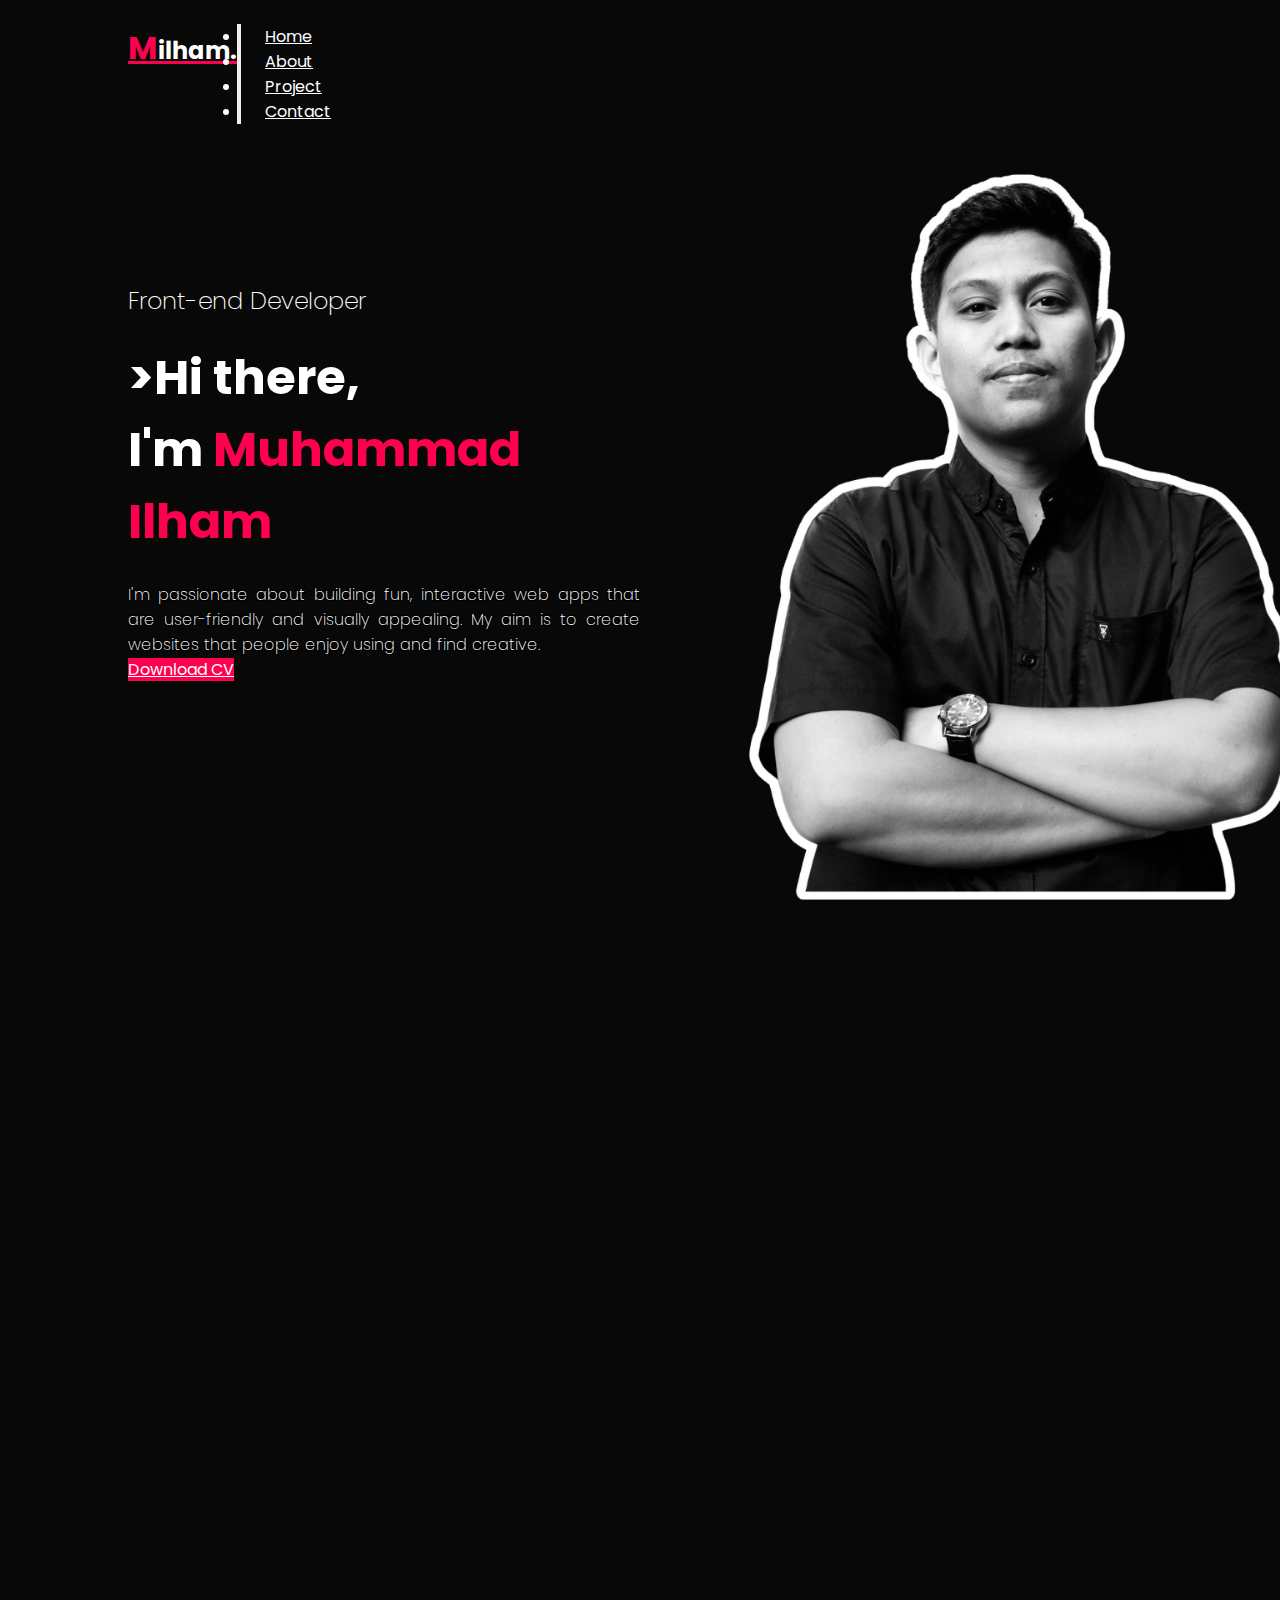
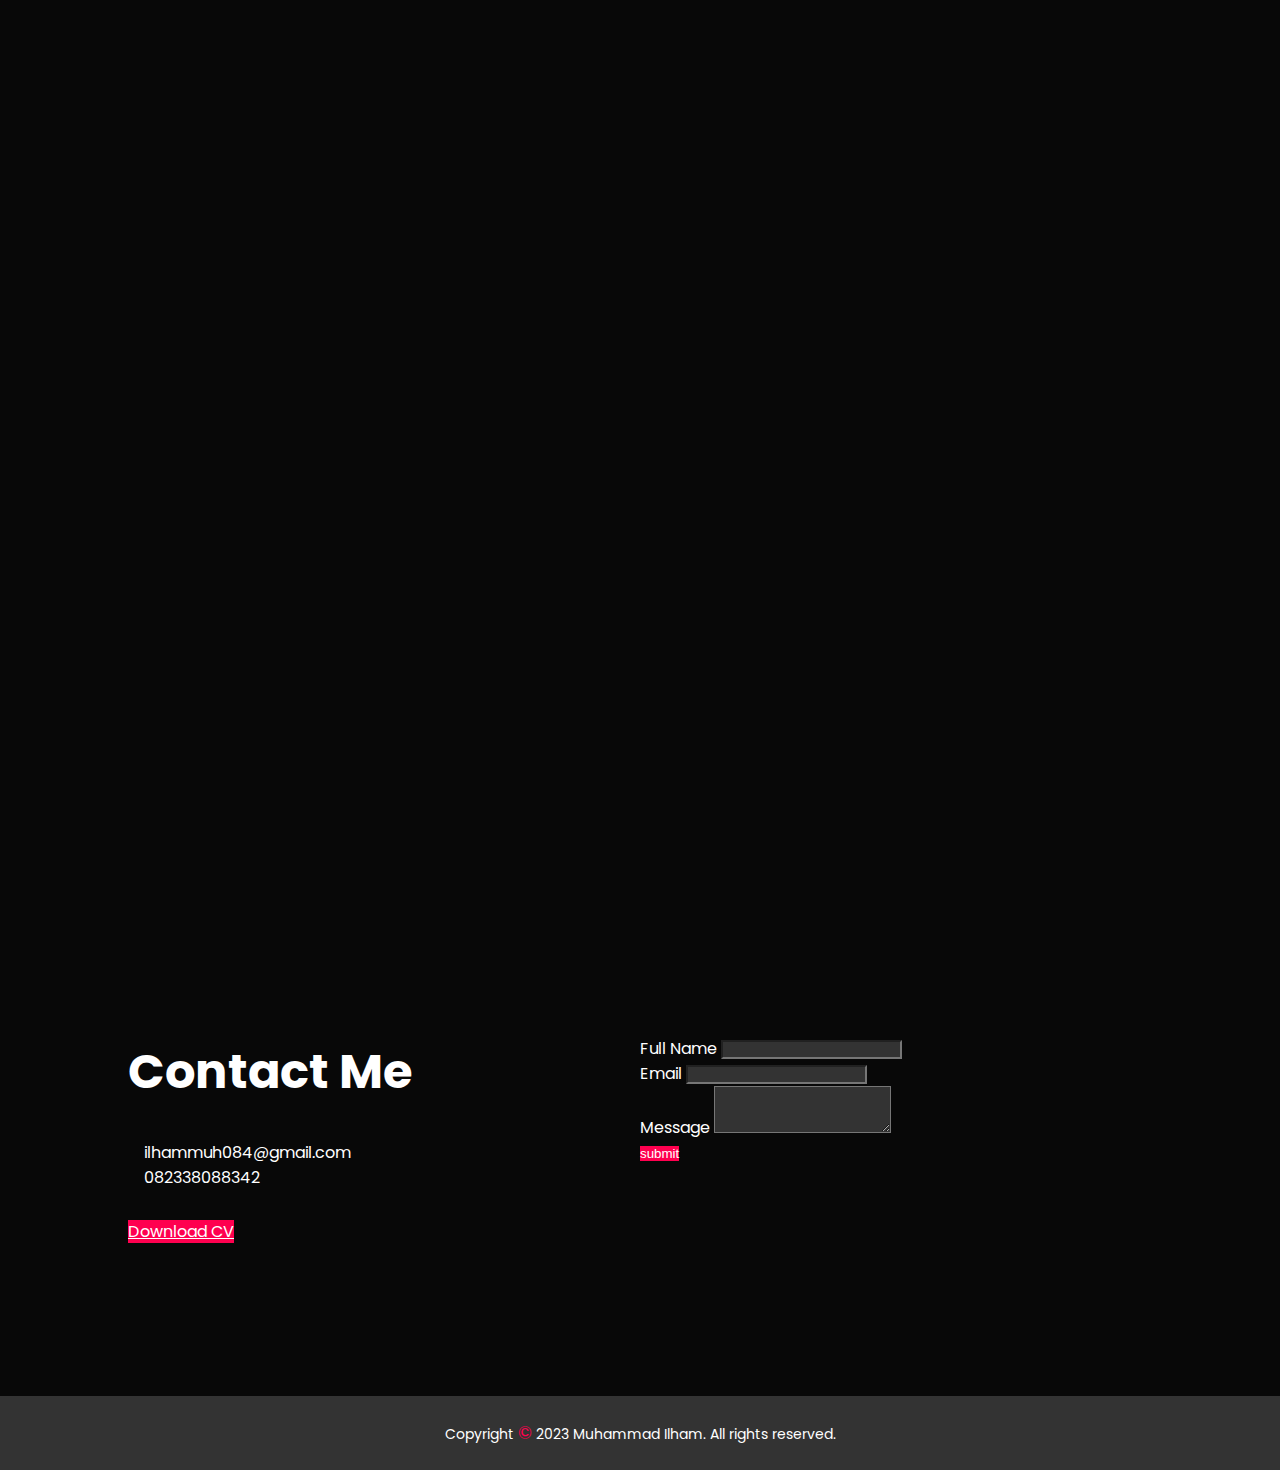
==== index.html @ 21f04637 "first commit" ====
<!DOCTYPE html>
<html lang="en">
  <head>
    <meta charset="utf-8" />
    <meta name="viewport" content="width=device-width, initial-scale=1" />
    <title>Muhammad Ilham</title>

    <!-- Bootsrap start -->
    <link
      href="https://cdn.jsdelivr.net/npm/bootstrap@5.3.2/dist/css/bootstrap.min.css"
      rel="stylesheet"
      integrity="sha384-T3c6CoIi6uLrA9TneNEoa7RxnatzjcDSCmG1MXxSR1GAsXEV/Dwwykc2MPK8M2HN"
      crossorigin="anonymous"
    />
    <!-- Bootsrap end -->

    <!-- css start -->
    <link rel="stylesheet" type="text/css" href="/css/style.css" />
    <link rel="stylesheet" type="text/css" href="/css/responsive.css" />
    <!-- css end -->

    <!-- google fonts start -->
    <link rel="preconnect" href="https://fonts.googleapis.com" />
    <link rel="preconnect" href="https://fonts.gstatic.com" crossorigin />
    <link
      href="https://fonts.googleapis.com/css2?family=Poppins:ital,wght@0,100;0,200;0,300;0,400;0,500;0,600;0,700;0,800;0,900;1,100;1,200;1,300;1,400;1,500;1,600;1,700;1,800;1,900&display=swap"
      rel="stylesheet"
    />
    <link
      rel="stylesheet"
      href="https://cdnjs.cloudflare.com/ajax/libs/font-awesome/6.4.2/css/all.min.css"
      integrity="sha512-z3gLpd7yknf1YoNbCzqRKc4qyor8gaKU1qmn+CShxbuBusANI9QpRohGBreCFkKxLhei6S9CQXFEbbKuqLg0DA=="
      crossorigin="anonymous"
      referrerpolicy="no-referrer"
    />
    <!-- google fonts end -->

    <!-- AOS start -->
    <link rel="stylesheet" href="https://unpkg.com/aos@next/dist/aos.css" />
    <!-- AOS end -->
  </head>
  <body>
    <!-- navbar start -->
    <nav class="navbar navbar-expand-lg">
      <div class="container-fluid">
        <a class="navbar-brand" href="#">M<span>ilham.</span></a>
        <button
          class="navbar-toggler"
          type="button"
          data-bs-toggle="collapse"
          data-bs-target="#navbarSupportedContent"
          aria-controls="navbarSupportedContent"
          aria-expanded="false"
          aria-label="Toggle navigation"
        >
          <span class="navbar-toggler-icon"></span>
        </button>
        <div class="collapse navbar-collapse" id="navbarSupportedContent">
          <ul class="navbar-nav ms-auto mb-2 mb-lg-0">
            <li class="nav-item">
              <a class="nav-link" aria-current="page" href="#hero">Home</a>
            </li>
            <li class="nav-item">
              <a class="nav-link" href="#about">About</a>
            </li>
            <li class="nav-item">
              <a class="nav-link" href="#project">Project</a>
            </li>
            <li class="nav-item">
              <a class="nav-link" href="#contact">Contact</a>
            </li>
          </ul>
        </div>
      </div>
    </nav>
    <!-- navbar end-->

    <!-- hero start -->
    <section class="hero" id="hero">
      <div class="left-column">
        <h1>Front-end Developer</h1>
        <h2 data-aos="fade-right" data-aos-duration="2000">
          >Hi there, <br />I'm <span>Muhammad Ilham</span>
        </h2>
        <p>
          I'm passionate about building fun, interactive web apps that are
          user-friendly and visually appealing. My aim is to create websites
          that people enjoy using and find creative.
        </p>
        <a
          href="/assets/file/CV Muhammad Ilham,S.T.pdf"
          class="btn"
          download="CV_Muhammad_Ilham,S.T.pdf"
          >Download CV</a
        >
      </div>
      <div class="right-column"></div>
    </section>
    <!-- hero end -->

    <!-- about start -->
    <section
      class="about"
      id="about"
      data-aos="fade-up"
      data-aos-duration="3000"
    >
      <div class="left-column">
        <img src="/assets/images/about.jpg" alt="about ilham" />
      </div>
      <div class="right-column">
        <h2>About Me</h2>
        <p>
          Hey there! I'm Muhammad Ilham, and I've got a bachelor's degree in
          Electrical Engineering and Informatics. I'm passionate about coding,
          especially when it comes to web programming and crafting cool
          websites. I'm driven by creating innovative web solutions and staying
          updated with the hippest tech trends out there.
        </p>
        <ul class="nav nav-tabs" id="myTabs">
          <li class="nav-item">
            <a class="nav-link active" data-bs-toggle="tab" href="#tab1"
              >Skills</a
            >
          </li>
          <li class="nav-item">
            <a class="nav-link" data-bs-toggle="tab" href="#tab2">Education</a>
          </li>
        </ul>
        <div class="tab-content">
          <div id="tab1" class="tab-pane skills active">
            <i class="fa-brands fa-html5" style="color: rgb(233, 104, 34)"></i>
            <i
              class="fa-brands fa-css3-alt"
              style="color: rgb(80, 80, 255)"
            ></i>
            <i class="fa-brands fa-js" style="color: rgb(255, 255, 21)"></i>
            <i class="fa-brands fa-wordpress" style="color: rgb(0, 0, 121)"></i>
          </div>
          <div id="tab2" class="tab-pane educations">
            <div class="card mb-3" style="max-width: 540px">
              <div class="row g-0">
                <div class="col-md-4 image">
                  <a href="https://www.umm.ac.id/" target="_blank">
                    <img
                      src="/assets/images/logo-umm.png"
                      class="img-fluid rounded-start"
                      alt="logo-umm"
                    />
                  </a>
                </div>
                <div class="col-md-8">
                  <div class="card-body">
                    <h3 class="card-title">
                      University of Muhammadiyah Malang | 2017-2021
                    </h3>
                    <p>Bachelor of Electrical engineering and Informatics</p>
                    <p>
                      Related courses: Web Programming, Object Oriented
                      Programming, Algorithms, etc.
                    </p>
                    <h3>International Project:</h3>
                    <p>
                      International student exchange University of Minho
                      Portugal, 2021
                    </p>
                    <p>
                      International leadership program Polytechnic of Singapore,
                      2019
                    </p>
                  </div>
                </div>
              </div>
            </div>
          </div>
        </div>
      </div>
    </section>
    <!-- about end -->

    <!-- project start -->
    <section
      class="project"
      id="project"
      data-aos="fade-up"
      data-aos-duration="3000"
    >
      <h2>Projects</h2>
      <div class="container">
        <div class="col">
          <div class="card">
            <img
              src="/assets/images/project/project1.png"
              class="card-img-top"
              alt="..."
            />
            <div class="teks">
              <p>Personal Portfolio</p>
              <ul>
                <li>
                  <i
                    class="fa-brands fa-html5"
                    style="color: rgb(233, 104, 34)"
                  ></i>
                </li>
                <li>
                  <i
                    class="fa-brands fa-css3-alt"
                    style="color: rgb(80, 80, 255)"
                  ></i>
                </li>
                <li>
                  <i
                    class="fa-brands fa-js"
                    style="color: rgb(255, 255, 21)"
                  ></i>
                </li>
                <li>
                  <i
                    class="fa-brands fa-bootstrap"
                    style="color: rgb(16, 16, 132)"
                  ></i>
                </li>
              </ul>
              <a href="#"
                ><i class="fa-solid fa-arrow-up-right-from-square"></i
              ></a>
            </div>
          </div>
        </div>
        <div class="col">
          <div class="card">
            <img
              src="/assets/images/project/project2.png"
              class="card-img-top"
              alt="..."
            />
            <div class="teks">
              <p>American & British Vocabulary</p>
              <ul>
                <li>
                  <i
                    class="fa-brands fa-html5"
                    style="color: rgb(233, 104, 34)"
                  ></i>
                </li>
                <li>
                  <i
                    class="fa-brands fa-css3-alt"
                    style="color: rgb(80, 80, 255)"
                  ></i>
                </li>
                <li>
                  <i
                    class="fa-brands fa-js"
                    style="color: rgb(255, 255, 21)"
                  ></i>
                </li>
                <li>
                  <i
                    class="fa-brands fa-bootstrap"
                    style="color: rgb(16, 16, 132)"
                  ></i>
                </li>
              </ul>
              <a
                href="https://ilhamtaope.github.io/usukdictionary/ "
                target="_blank"
                ><i class="fa-solid fa-arrow-up-right-from-square"></i
              ></a>
            </div>
          </div>
        </div>
        <div class="col">
          <div class="card">
            <img
              src="/assets/images/project/project3.png"
              class="card-img-top"
              alt="..."
            />
            <div class="teks">
              <p>School Website</p>
              <ul>
                <li>
                  <i
                    class="fa-brands fa-html5"
                    style="color: rgb(233, 104, 34)"
                  ></i>
                </li>
                <li>
                  <i
                    class="fa-brands fa-css3-alt"
                    style="color: rgb(80, 80, 255)"
                  ></i>
                </li>
                <li>
                  <i
                    class="fa-brands fa-js"
                    style="color: rgb(255, 255, 21)"
                  ></i>
                </li>
                <li>
                  <i class="fa-brands fa-wordpress" style="color: blue"></i>
                </li>
              </ul>
              <a href="https://sdn1wonuambuteo.sch.id/" target="_blank"
                ><i class="fa-solid fa-arrow-up-right-from-square"></i
              ></a>
            </div>
          </div>
        </div>
        <div class="col">
          <div class="card">
            <img
              src="/assets/images/project/project4.png"
              class="card-img-top"
              alt="..."
            />
            <div class="teks">
              <p>Hello world</p>
              <i class="fa-solid fa-arrow-up-right-from-square"></i>
            </div>
          </div>
        </div>
      </div>
      <a href="#" class="btn">See More</a>
    </section>
    <!-- project end -->

    <!-- contact start -->
    <section class="contact" id="contact">
      <div class="left-column">
        <h3>Contact Me</h3>
        <p><i class="fa-regular fa-envelope"></i>ilhammuh084@gmail.com</p>
        <p><i class="fa-brands fa-whatsapp"></i>082338088342</p>
        <ul>
          <li><i class="fa-brands fa-linkedin"></i></li>
          <li><i class="fa-brands fa-instagram"></i></li>
          <li><i class="fa-brands fa-facebook"></i></li>
        </ul>
        <p>
          <a
            href="/assets/file/CV Muhammad Ilham,S.T.pdf"
            class="btn"
            download="CV_Muhammad_Ilham,S.T.pdf"
            >Download CV</a
          >
        </p>
      </div>
      <div class="right-column">
        <form
          action="https://script.google.com/macros/s/AKfycbzvX7bbO1wcCXlnleEKjECa5WimvwqIFwIsro28AOQ1XNKCishx0CIikyDwskllknwp3w/exec"
          method="post"
          autocomplete="off"
        >
          <div class="mb-3">
            <label for="exampleInputName" class="form-label">Full Name</label>
            <input
              type="text"
              name="name"
              id="name"
              class="form-control"
              id="exampleInputName"
              required
            />
          </div>
          <div class="mb-3">
            <label for="exampleInputEmail1" class="form-label">Email</label>
            <input
              type="email"
              id="email"
              name="email"
              class="form-control"
              id="exampleInputEmail1"
              aria-describedby="emailHelp"
              required
            />
          </div>
          <div class="mb-3">
            <label for="exampleFormControlTextarea1" class="form-label"
              >Message</label
            >
            <textarea
              name="message"
              id="message"
              class="form-control"
              id="exampleFormControlTextarea1"
              rows="3"
              required
            ></textarea>
          </div>
          <button id="submit" class="btn">submit</button>
        </form>
      </div>
    </section>
    <!-- contact end -->

    <!-- footer start -->
    <section class="footer">
      <footer>
        Copyright <span>©</span> 2023 Muhammad Ilham. All rights reserved.
      </footer>
    </section>
    <!-- footer end-->

    <!-- script start -->
    <script
      src="https://cdn.jsdelivr.net/npm/bootstrap@5.3.2/dist/js/bootstrap.bundle.min.js"
      integrity="sha384-C6RzsynM9kWDrMNeT87bh95OGNyZPhcTNXj1NW7RuBCsyN/o0jlpcV8Qyq46cDfL"
      crossorigin="anonymous"
    ></script>
    <script src="/js/main.js"></script>
    <!-- script end -->

    <!-- Aos start -->
    <script src="https://unpkg.com/aos@next/dist/aos.js"></script>
    <script>
      AOS.init();
    </script>
    <!-- Aos end -->
  </body>
</html>
---- css/style.css ----
* {
  margin: 0;
  padding: 0;
  box-sizing: border-box;
  outline: none;
}
body {
  font-family: "Poppins", sans-serif;
  background-color: #080808;
  color: #ffffff;
}
/* navbar start */
.container-fluid {
  display: flex;
  padding: 1.5rem 10%;
  position: fixed;
  top: 0;
  left: 0;
  right: 0;
  z-index: 9999;
  background-color: #080808;
}
.container-fluid .navbar-brand {
  font-size: 2rem;
  font-weight: 700;
  color: #ff004f;
}
.container-fluid .navbar-brand span {
  color: #ffffff;
  font-size: 1.5rem;
}
.container-fluid .nav-item {
  padding-left: 1.5rem;
}
.container-fluid .nav-item a {
  color: #ffffff;
  transition: 0.5s;
}
.container-fluid .nav-item a:hover {
  color: #ff004f;
  transform: scale(1.1);
  font-weight: 600;
}
.container-fluid .navbar-toggler-icon {
  background-image: url(/assets/icon/bar.png);
  background-size: 5rem;
  text-decoration: none;
}
/* navbar end */
/* hero start*/

/* hero end */
.hero {
  background-image: url(/assets/images/hero.png);
  background-repeat: no-repeat;
  background-size: cover;
  background-position: center;
  display: flex;
  padding: 1.5rem 10%;
  align-items: center;
  justify-content: center;
  height: 100vh;
}

/* hero end */
.hero .left-column {
  margin-top: 4rem;
  flex: 1;
}
.hero .left-column h1 {
  font-size: 1.5rem;
  font-weight: 200;
  margin-bottom: 1.5rem;
}
.hero .left-column h2 {
  font-size: 3rem;
  margin-bottom: 1.5rem;
  font-weight: 700;
}
.hero .left-column span {
  color: #ff004f;
}
.hero .left-column p {
  font-weight: 200;
  text-align: justify;
  text-shadow: -1px -1px 0 #000, 1px -1px 0 #000, -1px 1px 0 #000,
    1px 1px 0 #000;
}
.hero .left-column a {
  background-color: #ff004f;
  color: #ffffff;
  font-size: 1rem;
}
.hero .left-column a:hover {
  background-color: transparent;
  border-color: #ffffff;
}
.hero .right-column {
  flex: 1;
}

/* about start */
.about {
  display: flex;
  padding: 1.5rem 10%;
  margin-top: 8rem;
}
.about .left-column {
  flex: 1 40%;
  flex-wrap: wrap;
  margin-right: 4rem;
}
.about .left-column img {
  width: 100%;
  border-radius: 1rem;
  transition: transform 0.7s ease-out;
  box-shadow: 0 0 1rem rgb(255, 255, 255);
}
.about .left-column img:hover {
  transform: scale(1.2);
}
.about .right-column {
  flex: 1 60%;
  flex-wrap: wrap;
}

.about .right-column h2 {
  font-size: 2rem;
  font-weight: 700;
}
.about .right-column p {
  font-size: 1rem;
  font-weight: 200;
  text-align: justify;
}

.about .right-column ul li a {
  color: #ff004f;
}
.about .right-column .tab-content {
  display: flex;
  background-color: #ffffff;
  border-radius: 0 0 1rem 1rem;
  justify-content: center;
  align-items: center;
}
.about .right-column .tab-content .skills {
  padding: 2rem;
}
.about .right-column .tab-content .skills i {
  margin-left: -1rem;
  font-size: 4rem;
  box-shadow: 0 0 1rem rgb(158, 132, 132);
  background-color: #ffffff;
  border-radius: 1rem;
  padding: 1rem;
  transition: ease-in-out 0.7s;
}
.about .right-column .tab-content .skills i:hover {
  transform: scale(1.5);
}

.about .right-column .tab-content .educations {
  padding: 1rem;
  color: #080808;
}
.about .right-column .tab-content .educations img {
  display: flex;
  justify-content: center;
  align-items: center;
  text-align: center;
  margin-top: 10rem;
}
.about .right-column .tab-content .educations h3 {
  font-size: 1.2rem;
  font-weight: 600;
  color: #ff004f;
}
.about .right-column .tab-content .educations p {
  font-weight: 300;
}
/* about end */

/* project start */
.project {
  padding: 1.5rem 10%;
  margin-top: 8rem;
  text-align: center;
  display: flex;
  flex-direction: column;
  align-items: center;
}
.project .container {
  display: flex;
  flex-wrap: wrap;
  justify-content: space-between;
  padding: 4rem;
}
.project .col {
  position: relative;
  overflow: hidden;
  border-radius: 10px;
  display: flex;
  flex-wrap: wrap;
  flex-basis: calc(50% - 1rem);
  margin: 1rem 1rem 1rem 0;
}

.project .col img {
  border-radius: 10px;
  transition: transform 0.5s;
}
.project .col .teks {
  width: 100%;
  height: 0;
  background: linear-gradient(rgba(0, 0, 0, 0.2), #ff004f);
  border-radius: 10px;
  position: absolute;
  overflow: hidden;
  display: flex;
  flex-direction: column;
  align-items: center;
  justify-content: center;
  text-align: center;
  left: 0;
  bottom: 0;
  transition: height 0.5s;
}
.project .col:hover img {
  transform: scale(1.1);
}
.project .col:hover .teks {
  height: 100%;
}
.project .col .teks p {
  font-size: 1rem;
  color: #ffffff;
}
.project .col .teks i {
  color: #ff004f;
  background-color: #ffffff;
  border-radius: 100%;
  padding: 1rem;
}
.project .col .teks ul li {
  display: inline;
}
.project .col .teks ul li i {
  border-radius: 20%;
  font-size: 2rem;
  padding: 10px;
  margin-right: 1rem;
}
.project h2 {
  text-align: start;
  font-size: 2rem;
  font-weight: 700;
  margin-right: auto;
  margin-bottom: -2.5rem;
}
.project .btn {
  background-color: transparent;
  border-color: #ff004f;
  color: #ffffff;
  margin-top: -2.5rem;
}
.project .btn:hover {
  background-color: #ff004f;
  color: #ffffff;
}

/* project end */

/* contact start */
.contact {
  display: flex;
  padding: 1.5rem 10%;
  margin: 8rem 0;
}

.contact .left-column {
  flex-wrap: wrap;
  flex: 1;
}
.contact .left-column h3 {
  font-size: 3rem;
  margin-bottom: 2rem;
  font-weight: 700;
}

.contact .left-column i {
  font-size: 1rem;
  color: #ff004f;
  padding-right: 1rem;
}
.contact .left-column ul li {
  display: inline;
  justify-content: center;
  text-align: center;
}
.contact .left-column ul li i {
  color: #7e7d7d;
  font-size: 1.2rem;
}
.contact .left-column ul li i:hover {
  color: #ff004f;
}

.contact .left-column .btn {
  margin-top: 2rem;
  background-color: #ff004f;
  color: #ffffff;
  font-size: 1rem;
}
.contact .left-column .btn:hover {
  background-color: transparent;
  border-color: #ffffff;
  color: #ffffff;
}

.contact .right-column {
  flex-wrap: wrap;
  flex: 1;
  margin: 0 5rem;
}
/* .contact .right-column form {
  margin-right: 4rem;
} */
.contact .right-column form input,
.contact .right-column form textarea {
  background-color: #333;
  color: #ffffff;
}
.contact .right-column form button {
  color: #ffffff;
  background-color: #ff004f;
  border: none;
}
.contact .right-column form button:hover {
  background-color: transparent;
  border: 1px solid #ffffff;
}
/* contact end */
/* footer start */
footer {
  background-color: #333;
  color: #fff;
  text-align: center;
  padding: 1.5rem 10%;
  font-size: 14px;
}
footer span {
  color: #ff004f;
  font-size: 1.1rem;
}

/* footer end */
---- css/responsive.css ----
/* Breakpoint untuk smartphone (lebar layar kurang dari 576px, seperti iPhone) */

@media (max-width: 575.98px) {
  /* hero start */
  .hero {
    background-position: 65%;
  }
  .hero .left-column {
    flex: 1 80%;
  }
  .hero .left-column h2 {
    font-size: 2rem;
  }
  .hero .left-column p {
    font-weight: 400;
    color: white;
    color: white;
  }
  /* hero end */

  /* about start */
  .about {
    display: flex;
    flex-direction: column;
  }
  .about .left-column {
    align-items: center;
    margin: 2rem;
  }
  .about .right-column {
    margin-top: 2rem;
  }
  .about .right-column .tab-content .skills i {
    font-size: 3rem;
    padding: 10px;
  }
  .about .right-column .tab-content .skills i:hover {
    transition: ease-in-out 0.7s;
    transform: scale(1.2);
  }
  .about .right-column .tab-content .educations img {
    margin: 0;
  }
  /* about end */
  /* project start */
  .project {
    margin: 2rem 0;
  }

  .project .container {
    margin: 1rem 0;
    padding: 2rem 0;
    display: flex;
    flex-direction: column;
  }

  .project .col .teks ul li i {
    border-radius: 20%;
    font-size: 1rem;
  }
  .project .col .teks p {
    font-size: 14px;
    color: #ffffff;
  }
  .project .col .teks i {
    padding: 14px;
  }
  /* project end */

  /* contact start */
  .contact {
    display: flex;
    flex-direction: column;
    margin: 2rem 0;
  }
  .contact .right-column {
    margin: 0 2rem;
  }
  .contact .left-column {
    margin-bottom: 2rem;
  }
  .contact .left-column h3 {
    font-size: 2rem;
  }
  /* contact end */
}

/* Breakpoint untuk iPad (lebar layar antara 577px dan 991px) */
@media (min-width: 576px) and (max-width: 991.98px) {
  /* hero start */
  .hero {
    background-position: 75%;
  }
  .hero .left-column {
    flex: 1 70%;
  }
  /* hero end */
  /* about start */
  .about .left-column {
    margin-right: 2rem;
  }
  .about .right-column .tab-content .skills i {
    padding: 10px;
  }
  /* about end */
  /* project */
  .project {
    margin: 2rem 0;
  }
  .project .container {
    margin: 3em 0;
    padding: 0;
  }
  .project .col .teks ul li i {
    border-radius: 20%;
    font-size: 1rem;
  }
  .project .col .teks p {
    font-size: 14px;
    color: #ffffff;
  }
  .project .col .teks i {
    padding: 14px;
  }
  /* project end */
  /* contact start */
  .contact {
    margin: 2rem 0;
  }
  .contact .left-column h3 {
    font-size: 2rem;
  }
  /* contact end */
}

/* Breakpoint untuk PC (lebar layar 992px atau lebih) */
@media (min-width: 992px) {
}
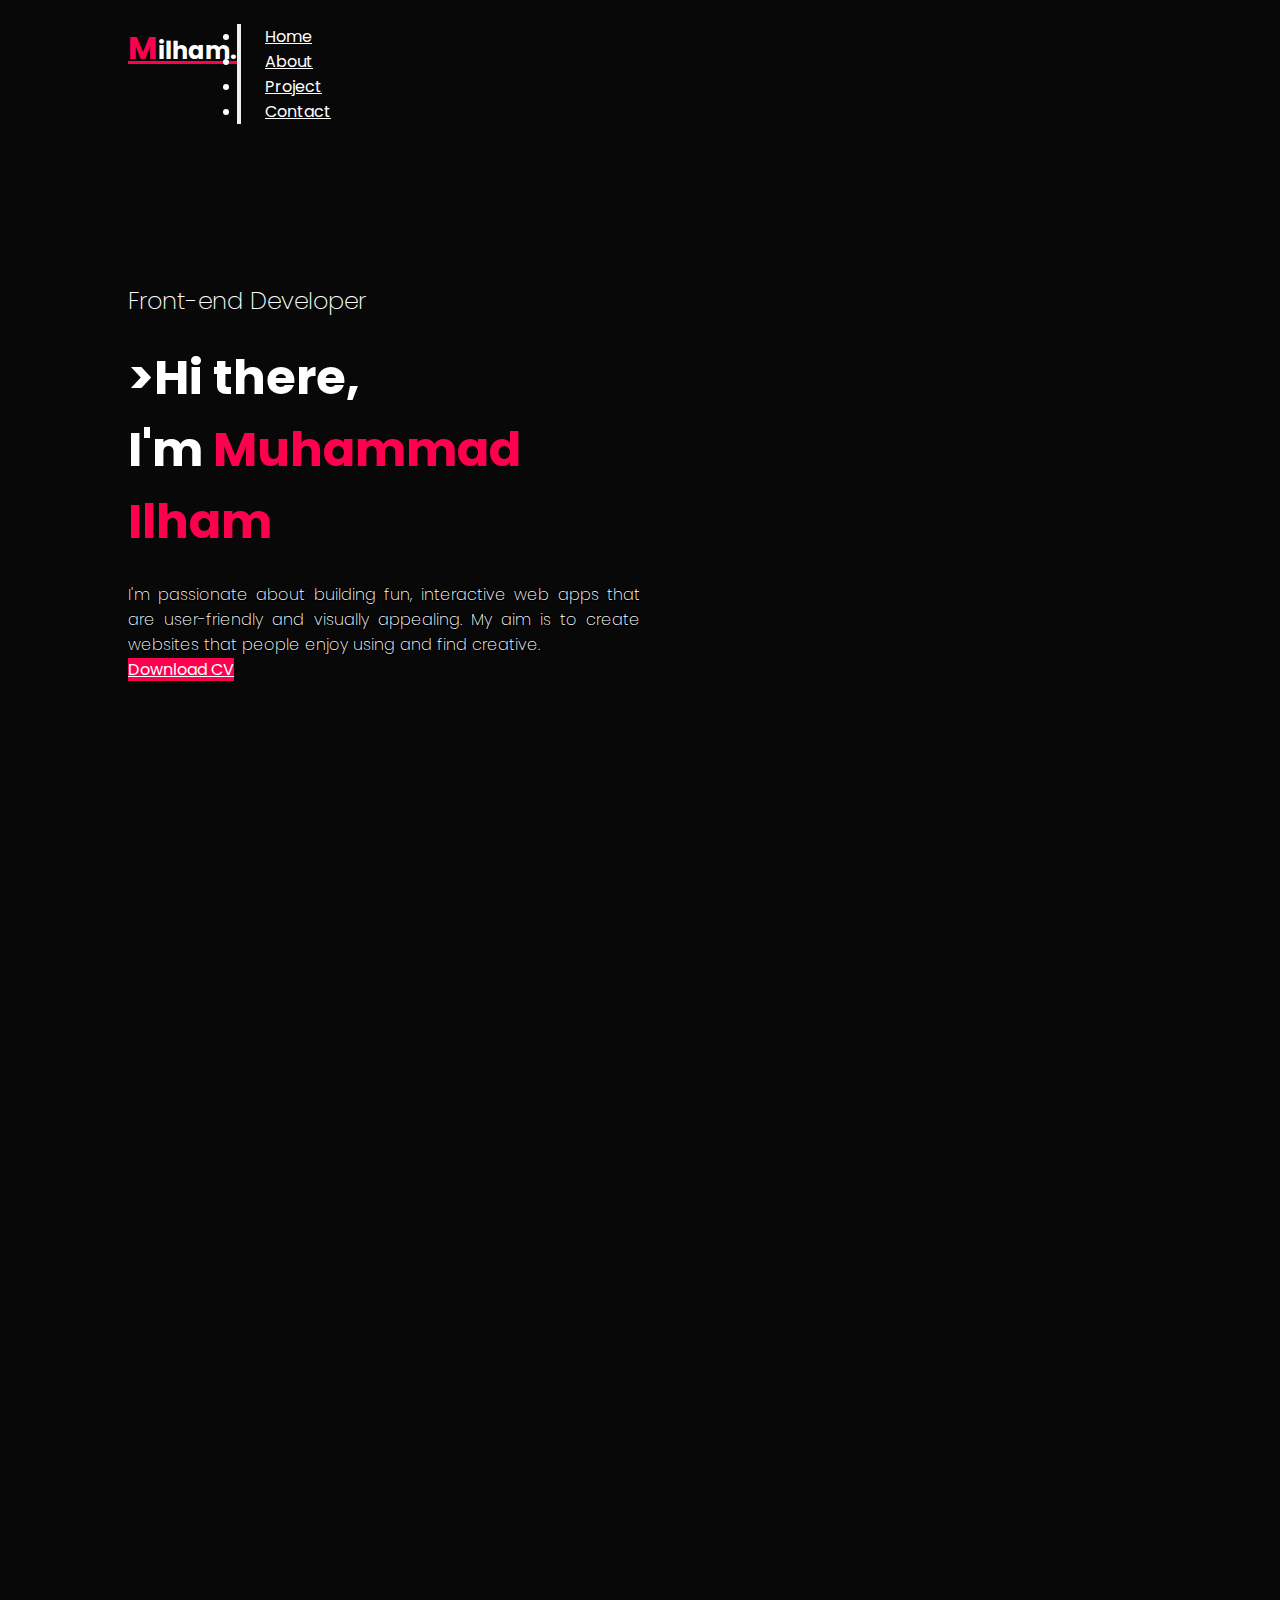
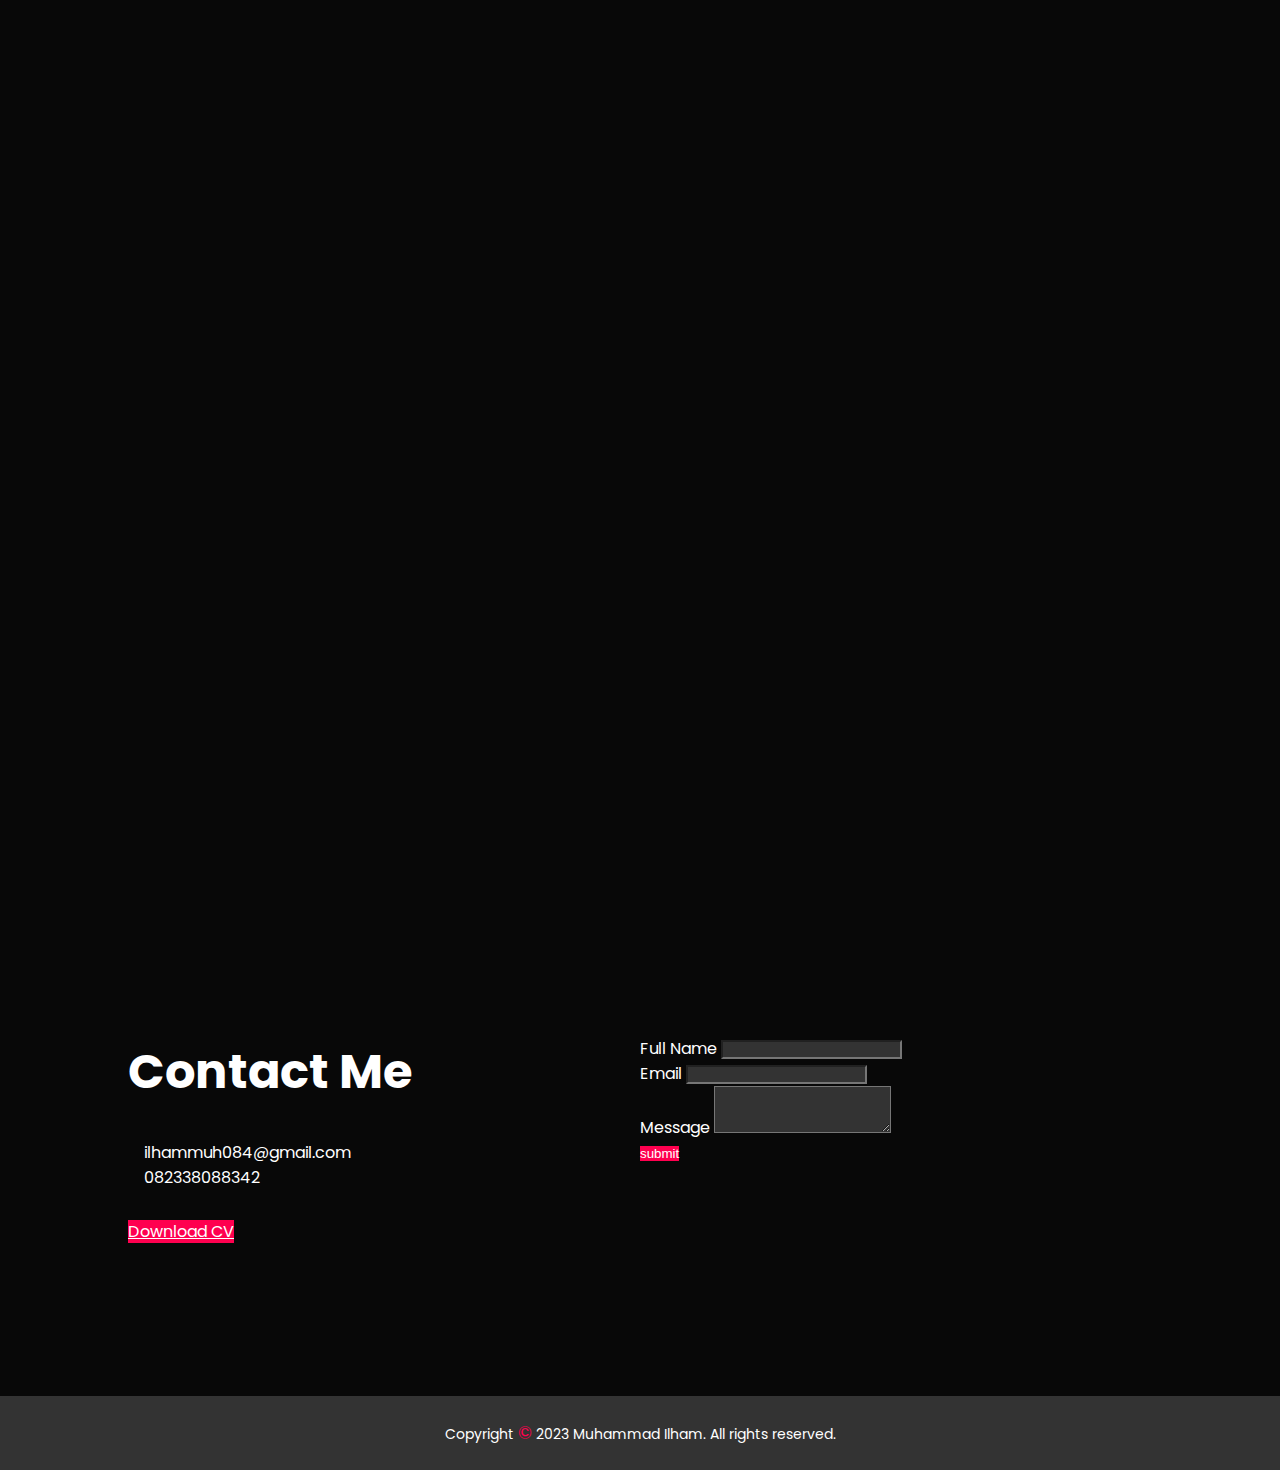
==== commit c55bf152: "edit href css" ====
--- a/index.html
+++ b/index.html
@@ -15,8 +15,8 @@
     <!-- Bootsrap end -->
 
     <!-- css start -->
-    <link rel="stylesheet" type="text/css" href="/css/style.css" />
-    <link rel="stylesheet" type="text/css" href="/css/responsive.css" />
+    <link rel="stylesheet" href="/css/style.css" />
+    <link rel="stylesheet" href="/css/responsive.css" />
     <!-- css end -->
 
     <!-- google fonts start -->
@@ -88,7 +88,7 @@
           that people enjoy using and find creative.
         </p>
         <a
-          href="/assets/file/CV Muhammad Ilham,S.T.pdf"
+          href="assets/file/CV Muhammad Ilham,S.T.pdf"
           class="btn"
           download="CV_Muhammad_Ilham,S.T.pdf"
           >Download CV</a
@@ -106,7 +106,7 @@
       data-aos-duration="3000"
     >
       <div class="left-column">
-        <img src="/assets/images/about.jpg" alt="about ilham" />
+        <img src="assets/images/about.jpg" alt="about ilham" />
       </div>
       <div class="right-column">
         <h2>About Me</h2>
@@ -143,7 +143,7 @@
                 <div class="col-md-4 image">
                   <a href="https://www.umm.ac.id/" target="_blank">
                     <img
-                      src="/assets/images/logo-umm.png"
+                      src="assets/images/logo-umm.png"
                       class="img-fluid rounded-start"
                       alt="logo-umm"
                     />
@@ -190,7 +190,7 @@
         <div class="col">
           <div class="card">
             <img
-              src="/assets/images/project/project1.png"
+              src="assets/images/project/project1.png"
               class="card-img-top"
               alt="..."
             />
@@ -231,7 +231,7 @@
         <div class="col">
           <div class="card">
             <img
-              src="/assets/images/project/project2.png"
+              src="assets/images/project/project2.png"
               class="card-img-top"
               alt="..."
             />
@@ -274,7 +274,7 @@
         <div class="col">
           <div class="card">
             <img
-              src="/assets/images/project/project3.png"
+              src="assets/images/project/project3.png"
               class="card-img-top"
               alt="..."
             />
@@ -312,7 +312,7 @@
         <div class="col">
           <div class="card">
             <img
-              src="/assets/images/project/project4.png"
+              src="assets/images/project/project4.png"
               class="card-img-top"
               alt="..."
             />
@@ -340,7 +340,7 @@
         </ul>
         <p>
           <a
-            href="/assets/file/CV Muhammad Ilham,S.T.pdf"
+            href="assets/file/CV Muhammad Ilham,S.T.pdf"
             class="btn"
             download="CV_Muhammad_Ilham,S.T.pdf"
             >Download CV</a
@@ -409,7 +409,7 @@
       integrity="sha384-C6RzsynM9kWDrMNeT87bh95OGNyZPhcTNXj1NW7RuBCsyN/o0jlpcV8Qyq46cDfL"
       crossorigin="anonymous"
     ></script>
-    <script src="/js/main.js"></script>
+    <script src="js/main.js"></script>
     <!-- script end -->
 
     <!-- Aos start -->
--- a/css/style.css
+++ b/css/style.css
@@ -42,7 +42,7 @@
   font-weight: 600;
 }
 .container-fluid .navbar-toggler-icon {
-  background-image: url(/assets/icon/bar.png);
+  background-image: url(assets/icon/bar.png);
   background-size: 5rem;
   text-decoration: none;
 }
@@ -51,7 +51,7 @@
 
 /* hero end */
 .hero {
-  background-image: url(/assets/images/hero.png);
+  background-image: url(assets/images/hero.png);
   background-repeat: no-repeat;
   background-size: cover;
   background-position: center;
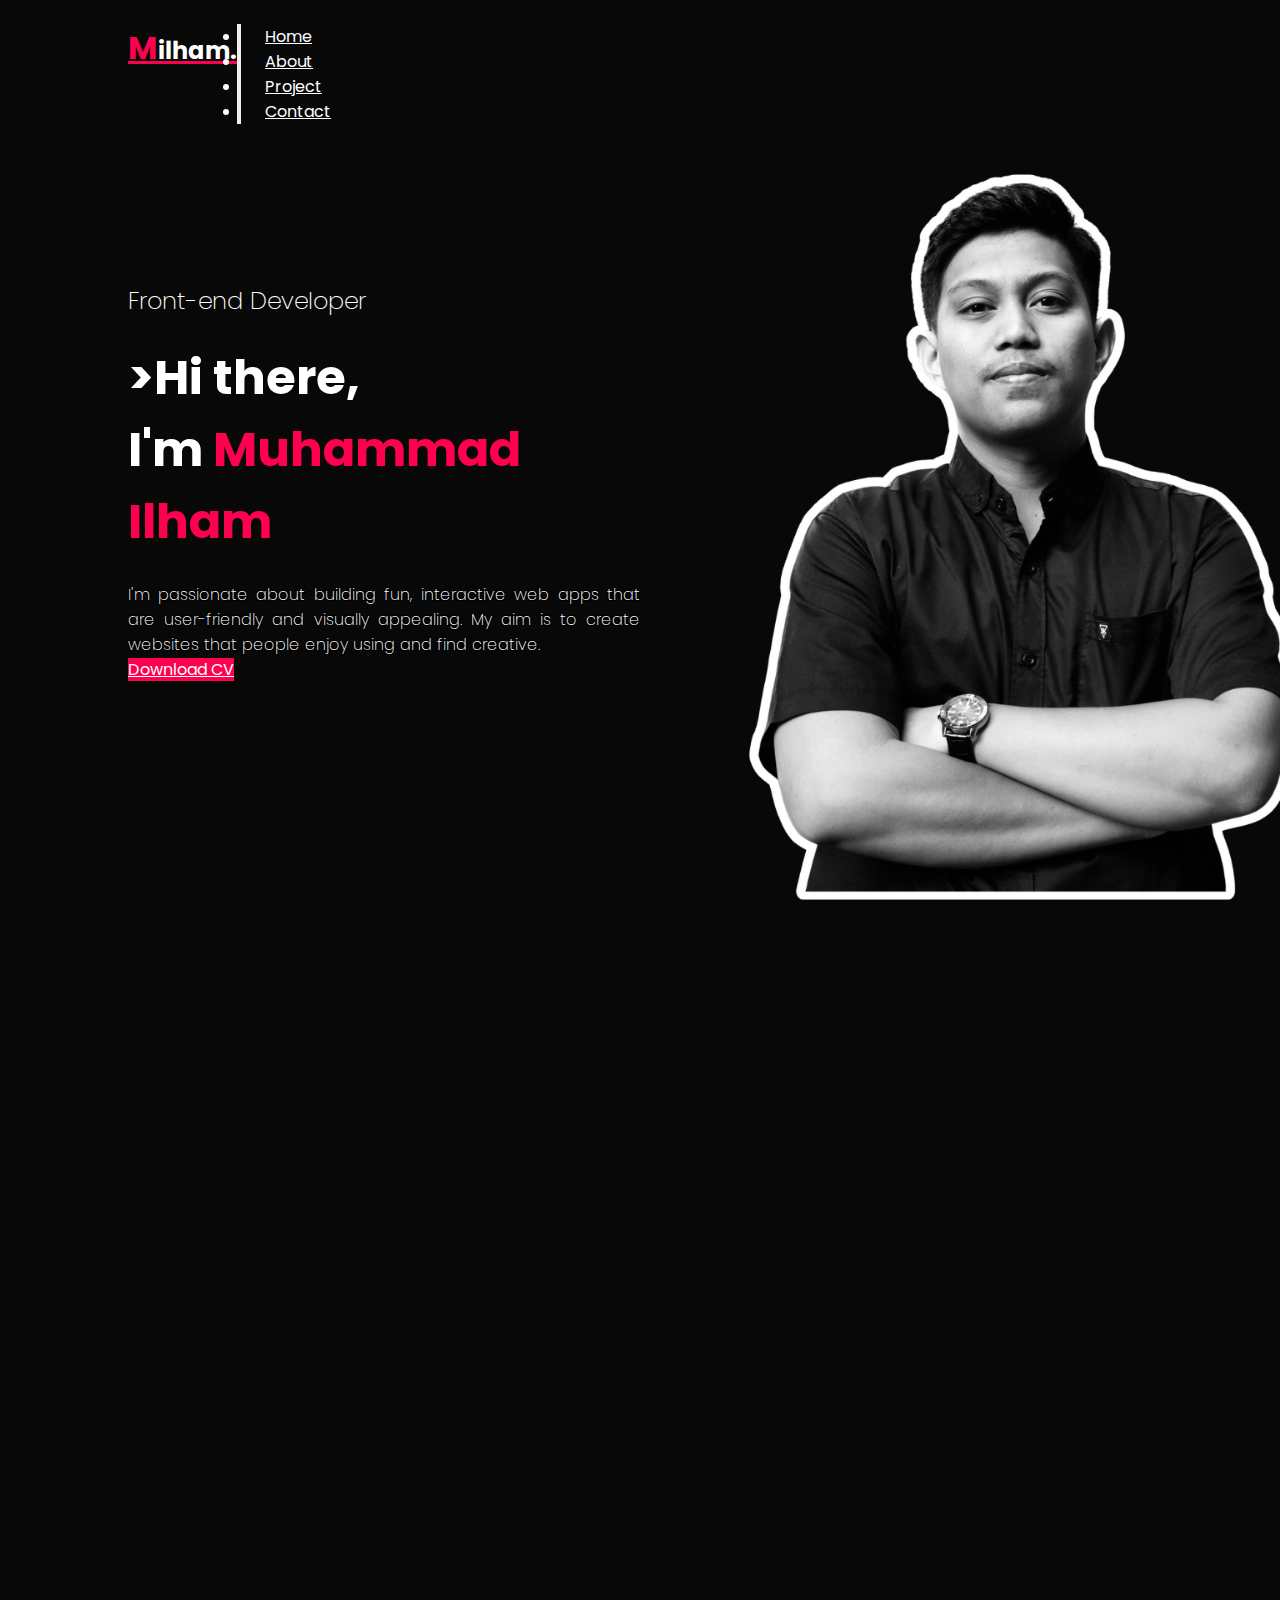
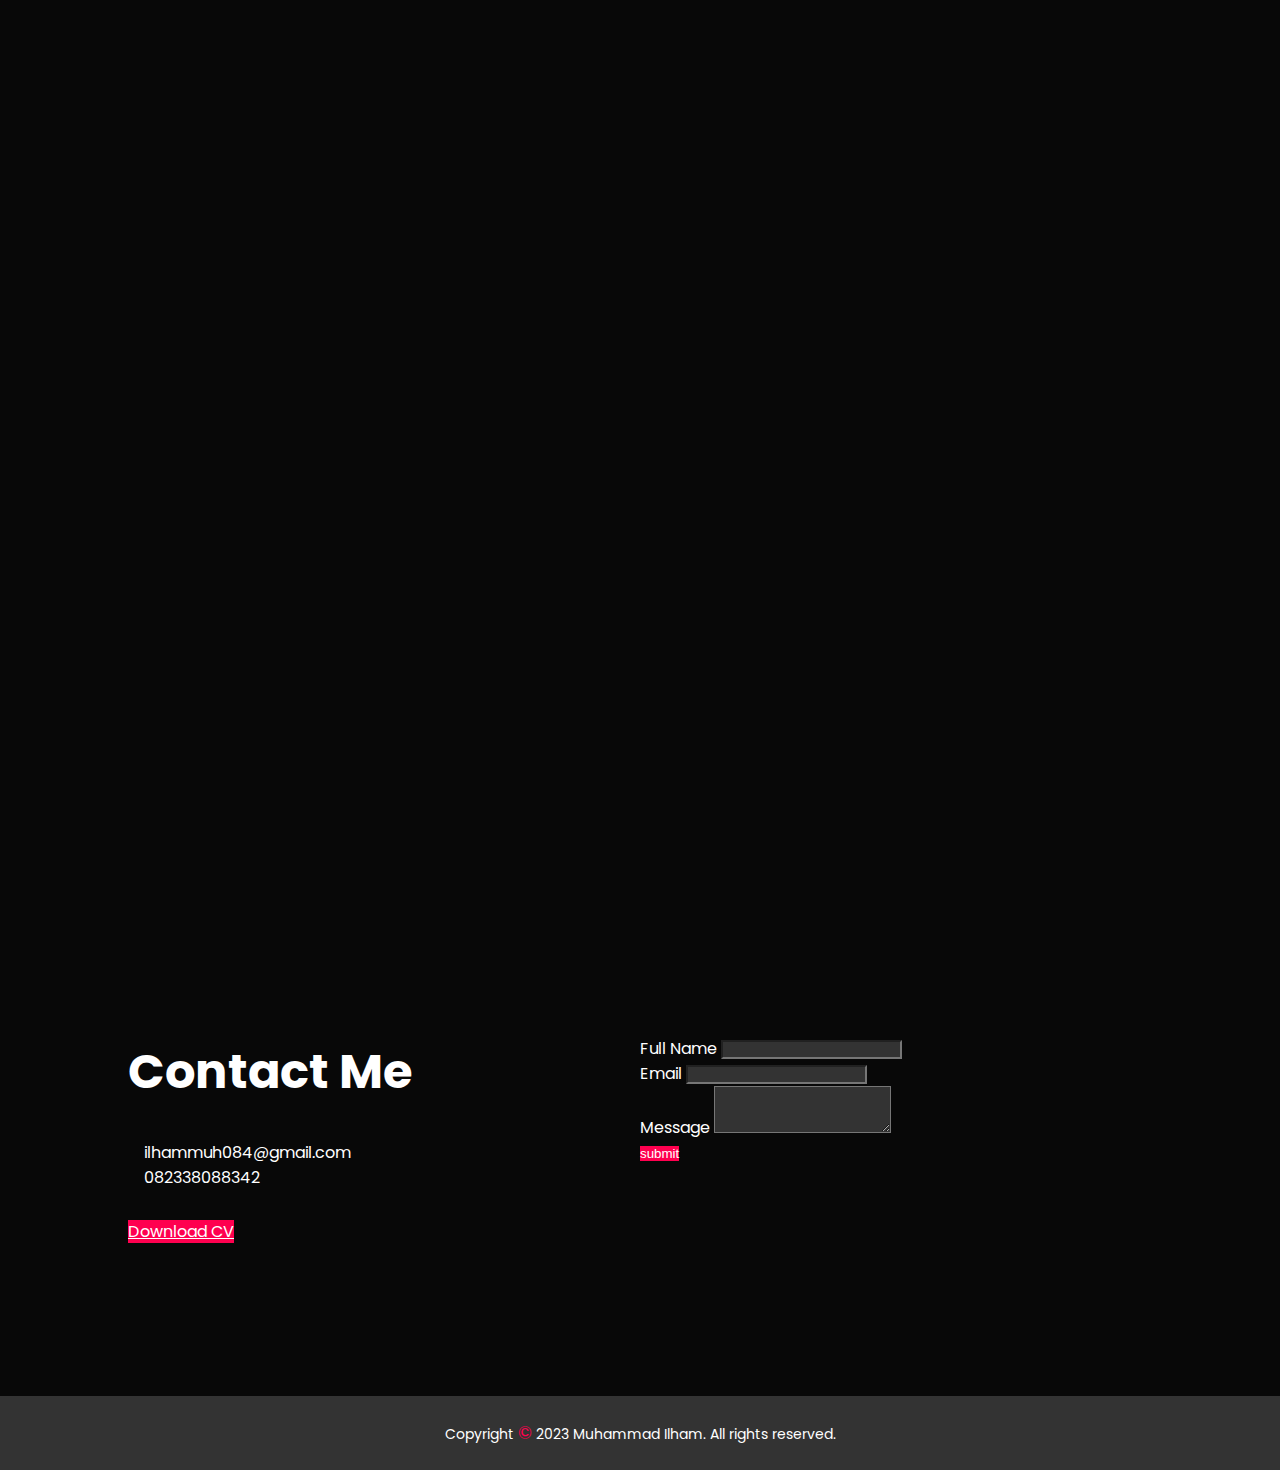
==== commit 8c746f49: "edit href url" ====
--- a/index.html
+++ b/index.html
@@ -88,7 +88,7 @@
           that people enjoy using and find creative.
         </p>
         <a
-          href="assets/file/CV Muhammad Ilham,S.T.pdf"
+          href="/assets/file/CV Muhammad Ilham,S.T.pdf"
           class="btn"
           download="CV_Muhammad_Ilham,S.T.pdf"
           >Download CV</a
@@ -106,7 +106,7 @@
       data-aos-duration="3000"
     >
       <div class="left-column">
-        <img src="assets/images/about.jpg" alt="about ilham" />
+        <img src="/assets/images/about.jpg" alt="about ilham" />
       </div>
       <div class="right-column">
         <h2>About Me</h2>
@@ -143,7 +143,7 @@
                 <div class="col-md-4 image">
                   <a href="https://www.umm.ac.id/" target="_blank">
                     <img
-                      src="assets/images/logo-umm.png"
+                      src="/assets/images/logo-umm.png"
                       class="img-fluid rounded-start"
                       alt="logo-umm"
                     />
@@ -190,7 +190,7 @@
         <div class="col">
           <div class="card">
             <img
-              src="assets/images/project/project1.png"
+              src="/assets/images/project/project1.png"
               class="card-img-top"
               alt="..."
             />
@@ -231,7 +231,7 @@
         <div class="col">
           <div class="card">
             <img
-              src="assets/images/project/project2.png"
+              src="/assets/images/project/project2.png"
               class="card-img-top"
               alt="..."
             />
@@ -274,7 +274,7 @@
         <div class="col">
           <div class="card">
             <img
-              src="assets/images/project/project3.png"
+              src="/assets/images/project/project3.png"
               class="card-img-top"
               alt="..."
             />
@@ -312,7 +312,7 @@
         <div class="col">
           <div class="card">
             <img
-              src="assets/images/project/project4.png"
+              src="/assets/images/project/project4.png"
               class="card-img-top"
               alt="..."
             />
@@ -340,7 +340,7 @@
         </ul>
         <p>
           <a
-            href="assets/file/CV Muhammad Ilham,S.T.pdf"
+            href="/assets/file/CV Muhammad Ilham,S.T.pdf"
             class="btn"
             download="CV_Muhammad_Ilham,S.T.pdf"
             >Download CV</a
@@ -409,7 +409,7 @@
       integrity="sha384-C6RzsynM9kWDrMNeT87bh95OGNyZPhcTNXj1NW7RuBCsyN/o0jlpcV8Qyq46cDfL"
       crossorigin="anonymous"
     ></script>
-    <script src="js/main.js"></script>
+    <script src="/js/main.js"></script>
     <!-- script end -->
 
     <!-- Aos start -->
--- a/css/style.css
+++ b/css/style.css
@@ -42,7 +42,7 @@
   font-weight: 600;
 }
 .container-fluid .navbar-toggler-icon {
-  background-image: url(assets/icon/bar.png);
+  background-image: url(/assets/icon/bar.png);
   background-size: 5rem;
   text-decoration: none;
 }
@@ -51,7 +51,7 @@
 
 /* hero end */
 .hero {
-  background-image: url(assets/images/hero.png);
+  background-image: url(/assets/images/hero.png);
   background-repeat: no-repeat;
   background-size: cover;
   background-position: center;
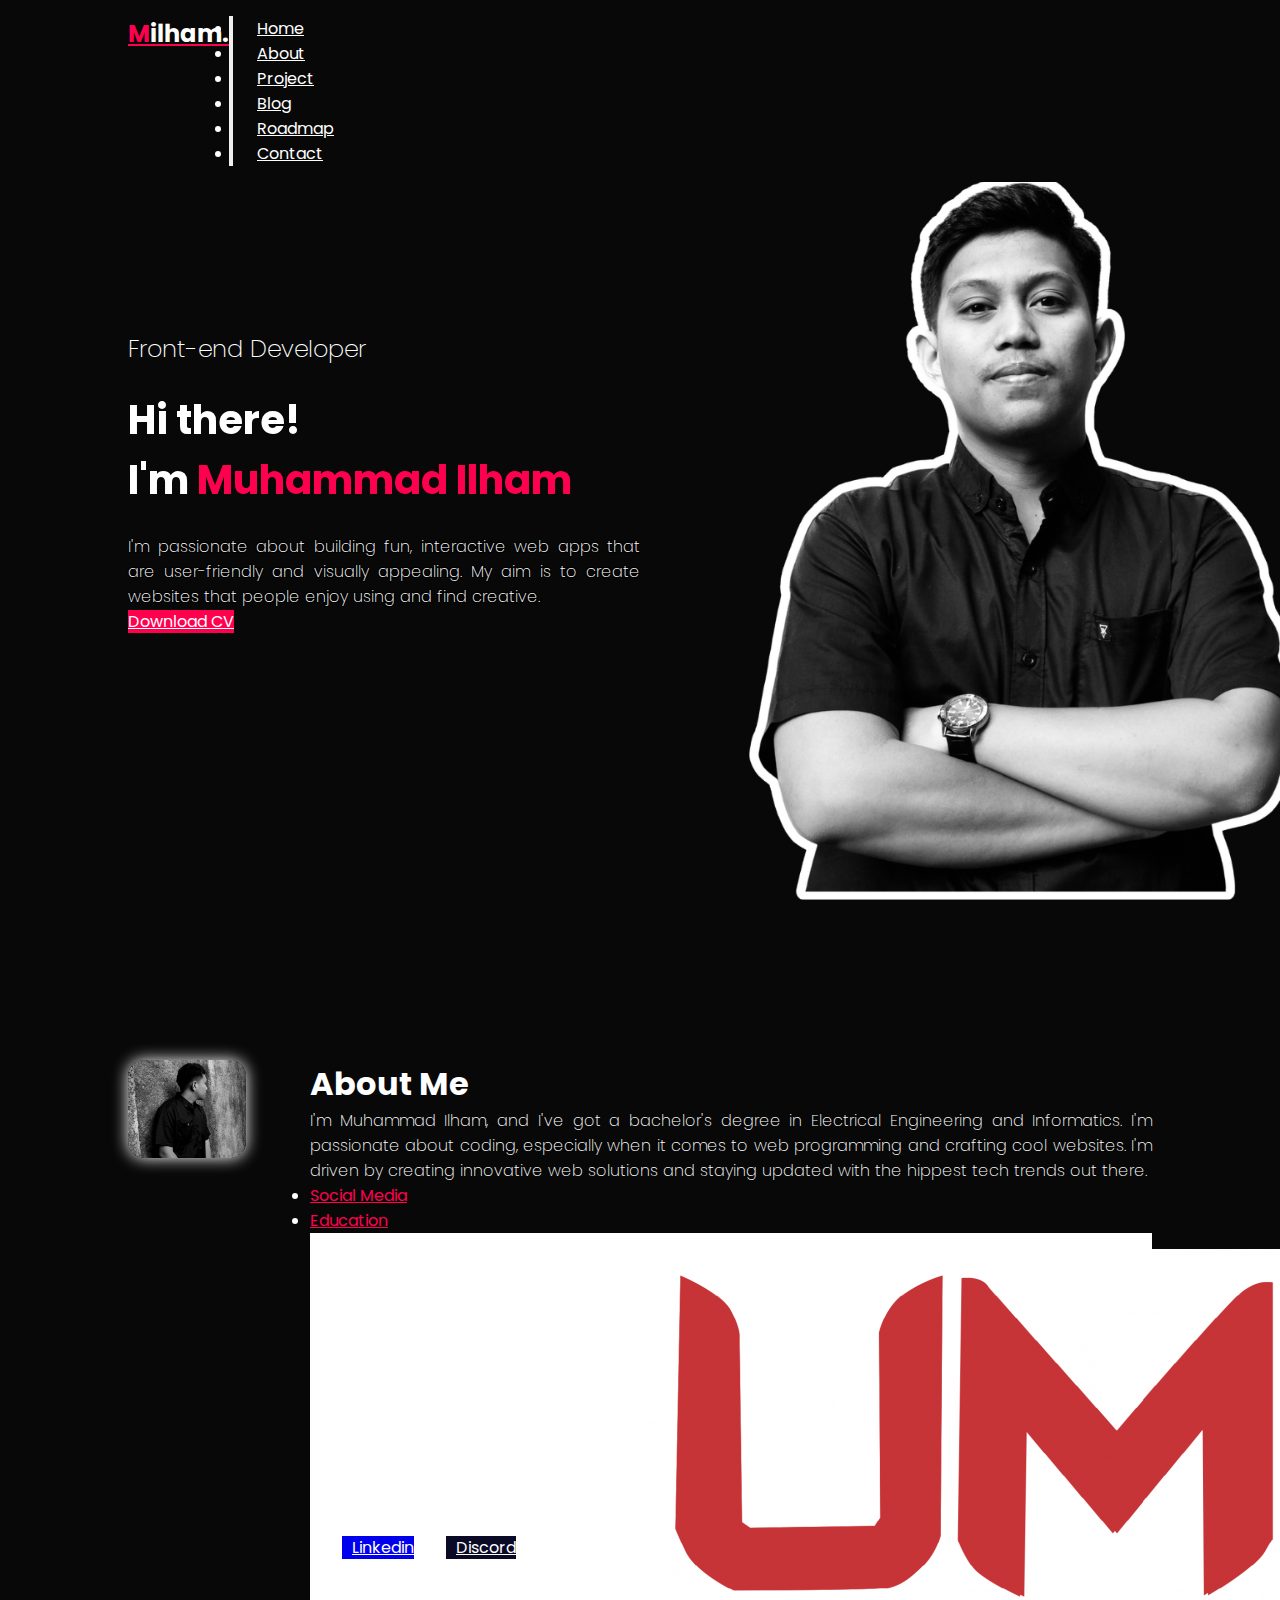
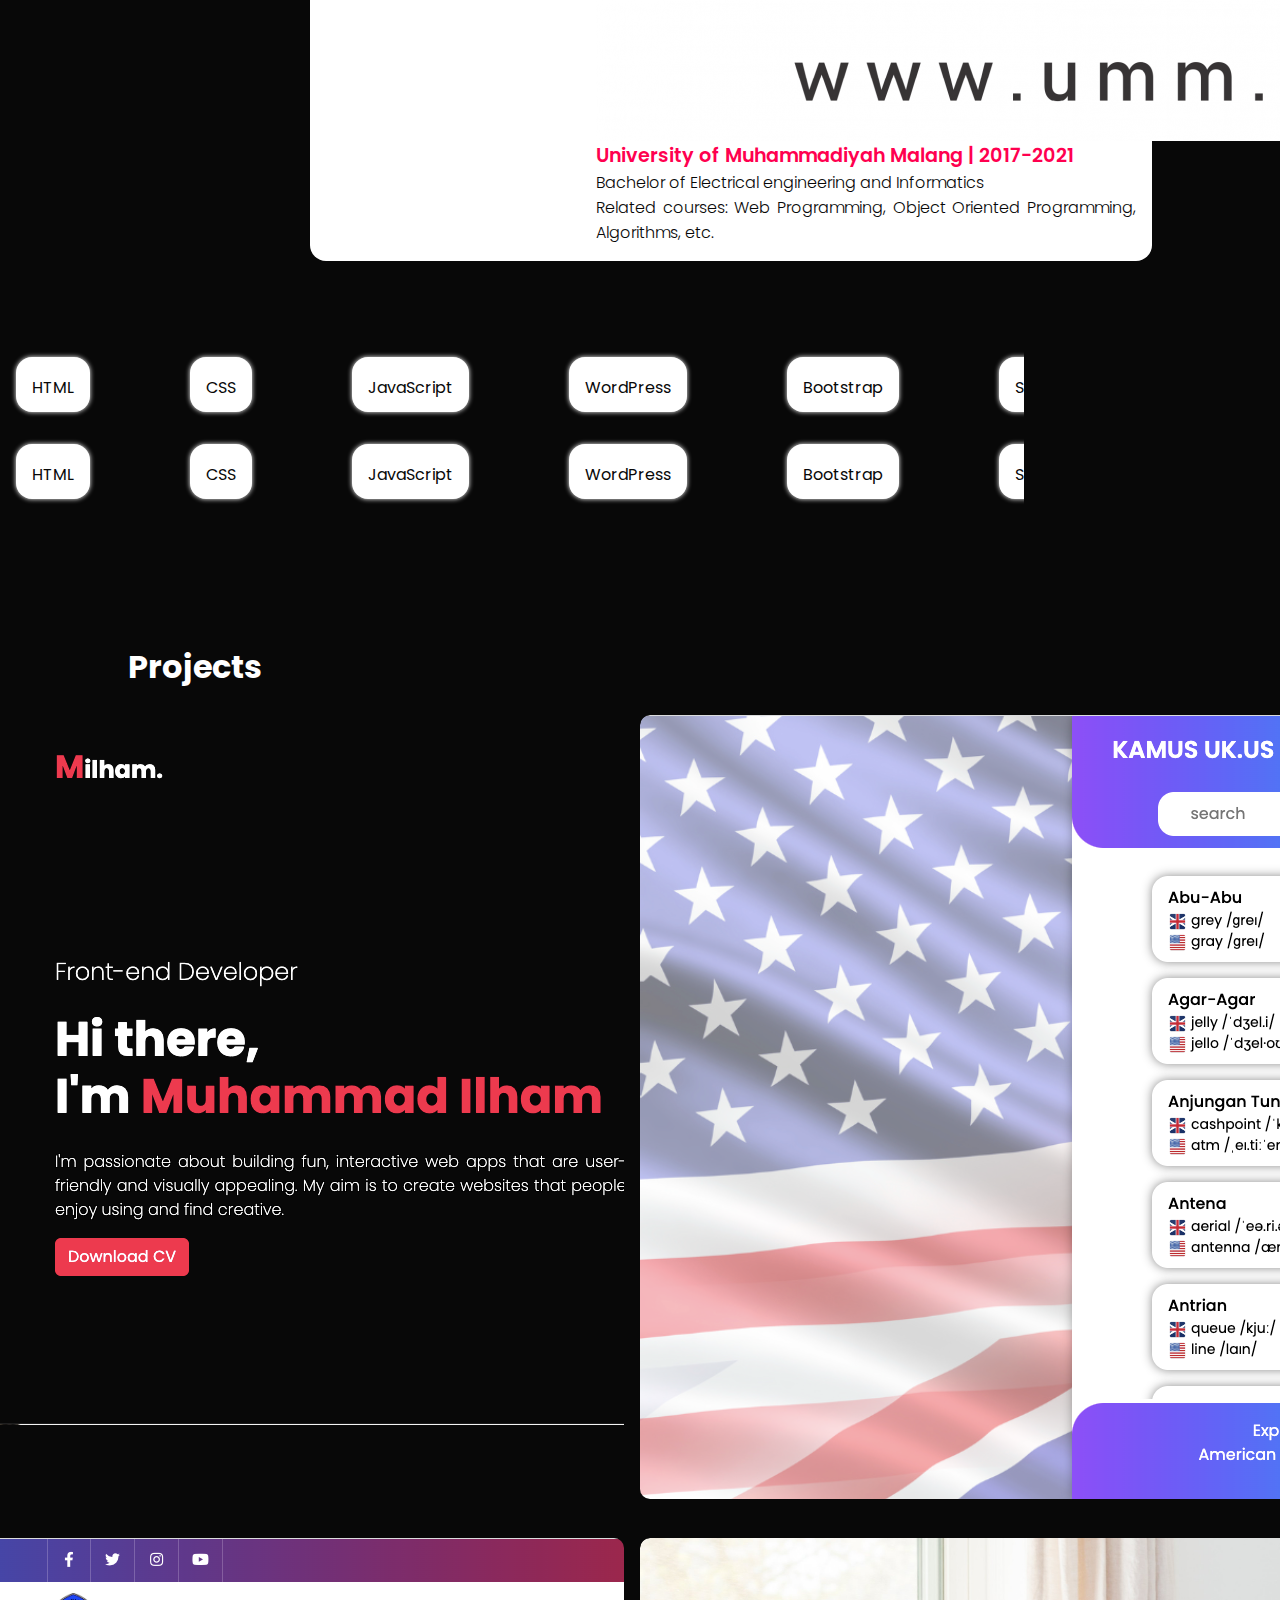
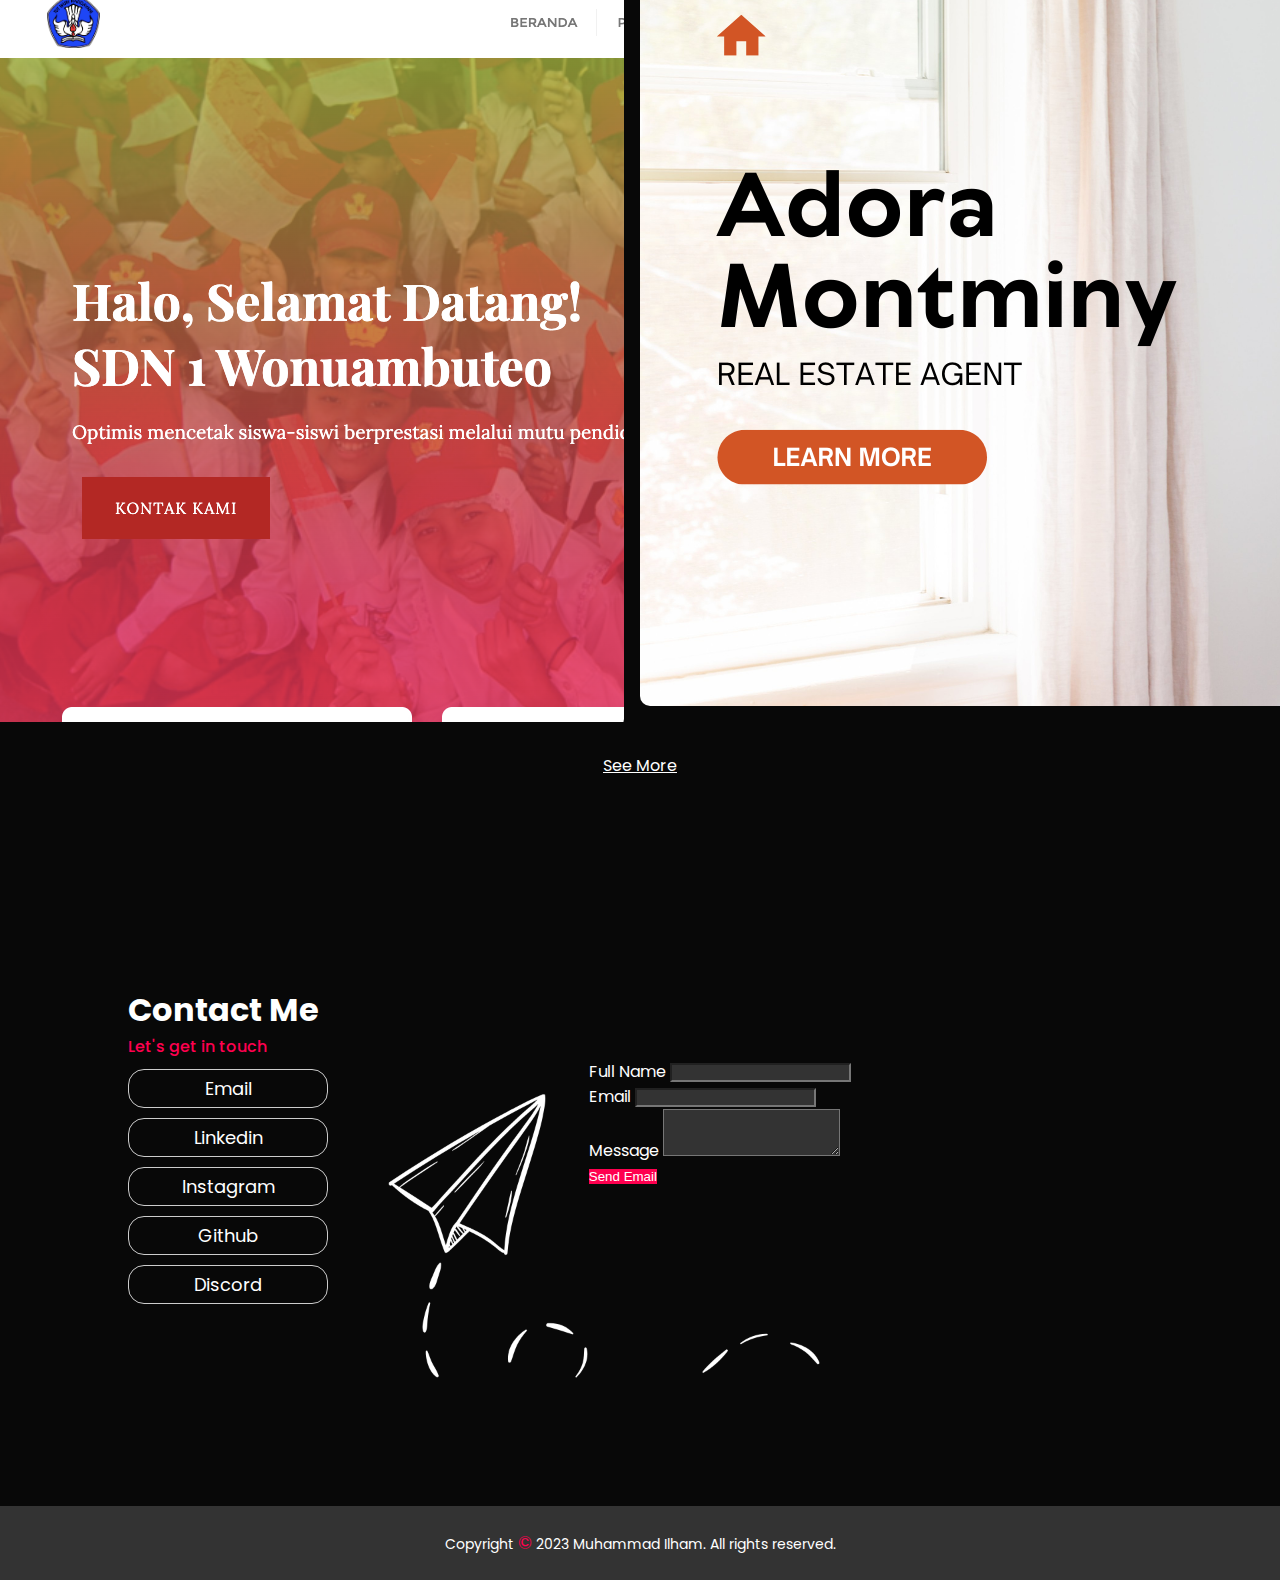
==== commit 235cd112: "update and improve" ====
--- a/index.html
+++ b/index.html
@@ -3,7 +3,7 @@
   <head>
     <meta charset="utf-8" />
     <meta name="viewport" content="width=device-width, initial-scale=1" />
-    <title>Muhammad Ilham</title>
+    <title>Muhammad Ilham | Portfolio</title>
 
     <!-- Bootsrap start -->
     <link
@@ -67,6 +67,12 @@
               <a class="nav-link" href="#project">Project</a>
             </li>
             <li class="nav-item">
+              <a class="nav-link" href="pages/blog.html">Blog</a>
+            </li>
+            <li class="nav-item">
+              <a class="nav-link" href="">Roadmap</a>
+            </li>
+            <li class="nav-item">
               <a class="nav-link" href="#contact">Contact</a>
             </li>
           </ul>
@@ -80,7 +86,7 @@
       <div class="left-column">
         <h1>Front-end Developer</h1>
         <h2 data-aos="fade-right" data-aos-duration="2000">
-          >Hi there, <br />I'm <span>Muhammad Ilham</span>
+          Hi there! <br />I'm <span>Muhammad Ilham</span>
         </h2>
         <p>
           I'm passionate about building fun, interactive web apps that are
@@ -88,9 +94,9 @@
           that people enjoy using and find creative.
         </p>
         <a
-          href="/assets/file/CV Muhammad Ilham,S.T.pdf"
+          href="/assets/file/CV_Muhammad Ilham.pdf"
           class="btn"
-          download="CV_Muhammad_Ilham,S.T.pdf"
+          download="CV_Muhammad Ilham.pdf"
           >Download CV</a
         >
       </div>
@@ -99,28 +105,23 @@
     <!-- hero end -->
 
     <!-- about start -->
-    <section
-      class="about"
-      id="about"
-      data-aos="fade-up"
-      data-aos-duration="3000"
-    >
+    <section class="about" id="about">
       <div class="left-column">
         <img src="/assets/images/about.jpg" alt="about ilham" />
       </div>
       <div class="right-column">
-        <h2>About Me</h2>
+        <h3>About Me</h3>
         <p>
-          Hey there! I'm Muhammad Ilham, and I've got a bachelor's degree in
-          Electrical Engineering and Informatics. I'm passionate about coding,
-          especially when it comes to web programming and crafting cool
-          websites. I'm driven by creating innovative web solutions and staying
-          updated with the hippest tech trends out there.
+          I'm Muhammad Ilham, and I've got a bachelor's degree in Electrical
+          Engineering and Informatics. I'm passionate about coding, especially
+          when it comes to web programming and crafting cool websites. I'm
+          driven by creating innovative web solutions and staying updated with
+          the hippest tech trends out there.
         </p>
         <ul class="nav nav-tabs" id="myTabs">
           <li class="nav-item">
             <a class="nav-link active" data-bs-toggle="tab" href="#tab1"
-              >Skills</a
+              >Social Media</a
             >
           </li>
           <li class="nav-item">
@@ -128,14 +129,29 @@
           </li>
         </ul>
         <div class="tab-content">
-          <div id="tab1" class="tab-pane skills active">
-            <i class="fa-brands fa-html5" style="color: rgb(233, 104, 34)"></i>
-            <i
-              class="fa-brands fa-css3-alt"
-              style="color: rgb(80, 80, 255)"
-            ></i>
-            <i class="fa-brands fa-js" style="color: rgb(255, 255, 21)"></i>
-            <i class="fa-brands fa-wordpress" style="color: rgb(0, 0, 121)"></i>
+          <div id="tab1" class="tab-pane social-media active">
+            <div class="container">
+              <ul>
+                <li>
+                  <a
+                    class="btn"
+                    href="https://www.linkedin.com/in/ilhammuh084/"
+                    style="background-color: #0000ee"
+                    target="_blank"
+                    ><i class="fa-brands fa-linkedin"></i>Linkedin</a
+                  >
+                </li>
+                <li>
+                  <a
+                    class="btn"
+                    href="https://discord.gg/8RjVrcHR"
+                    style="background-color: #0a0a26"
+                    target="_blank"
+                    ><i class="fa-brands fa-discord"></i>Discord</a
+                  >
+                </li>
+              </ul>
+            </div>
           </div>
           <div id="tab2" class="tab-pane educations">
             <div class="card mb-3" style="max-width: 540px">
@@ -159,15 +175,6 @@
                       Related courses: Web Programming, Object Oriented
                       Programming, Algorithms, etc.
                     </p>
-                    <h3>International Project:</h3>
-                    <p>
-                      International student exchange University of Minho
-                      Portugal, 2021
-                    </p>
-                    <p>
-                      International leadership program Polytechnic of Singapore,
-                      2019
-                    </p>
                   </div>
                 </div>
               </div>
@@ -177,15 +184,69 @@
       </div>
     </section>
     <!-- about end -->
+    <!-- skill start -->
+    <section class="skill">
+      <div class="container">
+        <ul class="moving-list top-row">
+          <li>
+            <i class="fa-brands fa-html5" style="color: #e96822"></i> HTML
+          </li>
+          <li>
+            <i class="fa-brands fa-css3-alt" style="color: #5050ff"></i> CSS
+          </li>
+          <li>
+            <i class="fa-brands fa-js" style="color: #ffff15"></i> JavaScript
+          </li>
+          <li>
+            <i class="fa-brands fa-wordpress" style="color: #000079"></i>
+            WordPress
+          </li>
+          <li>
+            <i class="fa-brands fa-bootstrap" style="color: #5757c2"></i>
+            Bootstrap
+          </li>
+          <li>
+            <i
+              class="fa-solid fa-magnifying-glass"
+              style="color: aquamarine"
+            ></i>
+            SEO
+          </li>
+        </ul>
+        <ul class="moving-list bottom-row">
+          <li>
+            <i class="fa-brands fa-html5" style="color: #e96822"></i> HTML
+          </li>
+          <li>
+            <i class="fa-brands fa-css3-alt" style="color: #5050ff"></i> CSS
+          </li>
+          <li>
+            <i class="fa-brands fa-js" style="color: #ffff15"></i> JavaScript
+          </li>
+          <li>
+            <i class="fa-brands fa-wordpress" style="color: #000079"></i>
+            WordPress
+          </li>
+          <li>
+            <i class="fa-brands fa-bootstrap" style="color: #5757c2"></i>
+            Bootstrap
+          </li>
+          <li>
+            <i
+              class="fa-solid fa-magnifying-glass"
+              style="color: aquamarine"
+            ></i>
+            SEO
+          </li>
+        </ul>
+      </div>
+    </section>
+
+    <!-- skill end -->
 
     <!-- project start -->
-    <section
-      class="project"
-      id="project"
-      data-aos="fade-up"
-      data-aos-duration="3000"
-    >
-      <h2>Projects</h2>
+    <section class="project" id="project">
+      <h3>Projects</h3>
       <div class="container">
         <div class="col">
           <div class="card">
@@ -329,68 +390,83 @@
 
     <!-- contact start -->
     <section class="contact" id="contact">
-      <div class="left-column">
-        <h3>Contact Me</h3>
-        <p><i class="fa-regular fa-envelope"></i>ilhammuh084@gmail.com</p>
-        <p><i class="fa-brands fa-whatsapp"></i>082338088342</p>
-        <ul>
-          <li><i class="fa-brands fa-linkedin"></i></li>
-          <li><i class="fa-brands fa-instagram"></i></li>
-          <li><i class="fa-brands fa-facebook"></i></li>
-        </ul>
-        <p>
-          <a
-            href="/assets/file/CV Muhammad Ilham,S.T.pdf"
-            class="btn"
-            download="CV_Muhammad_Ilham,S.T.pdf"
-            >Download CV</a
+      <h3>Contact Me</h3>
+      <p>Let's get in touch</p>
+      <div class="container">
+        <div class="left-column">
+          <ul>
+            <li>
+              <a class="btn" href="mailto:ilhammuh084@gmail.com"
+                ><i class="fa-solid fa-envelope"></i>Email</a
+              >
+            </li>
+            <li>
+              <a class="btn" href="https://www.linkedin.com/in/ilhammuh084/"
+                ><i class="fa-brands fa-linkedin"></i>Linkedin</a
+              >
+            </li>
+            <li>
+              <a class="btn" href="https://www.instagram.com/_ilhamuhammad_"
+                ><i class="fa-brands fa-instagram"></i>Instagram</a
+              >
+            </li>
+            <li>
+              <a class="btn" href="https://github.com/ilhamtaope"
+                ><i class="fa-brands fa-github"></i>Github</a
+              >
+            </li>
+            <li>
+              <a class="btn" href="https://discord.gg/8RjVrcHR"
+                ><i class="fa-brands fa-discord"></i>Discord</a
+              >
+            </li>
+          </ul>
+        </div>
+        <div class="right-column">
+          <form
+            action="https://script.google.com/macros/s/AKfycbzvX7bbO1wcCXlnleEKjECa5WimvwqIFwIsro28AOQ1XNKCishx0CIikyDwskllknwp3w/exec"
+            method="post"
+            autocomplete="off"
           >
-        </p>
-      </div>
-      <div class="right-column">
-        <form
-          action="https://script.google.com/macros/s/AKfycbzvX7bbO1wcCXlnleEKjECa5WimvwqIFwIsro28AOQ1XNKCishx0CIikyDwskllknwp3w/exec"
-          method="post"
-          autocomplete="off"
-        >
-          <div class="mb-3">
-            <label for="exampleInputName" class="form-label">Full Name</label>
-            <input
-              type="text"
-              name="name"
-              id="name"
-              class="form-control"
-              id="exampleInputName"
-              required
-            />
-          </div>
-          <div class="mb-3">
-            <label for="exampleInputEmail1" class="form-label">Email</label>
-            <input
-              type="email"
-              id="email"
-              name="email"
-              class="form-control"
-              id="exampleInputEmail1"
-              aria-describedby="emailHelp"
-              required
-            />
-          </div>
-          <div class="mb-3">
-            <label for="exampleFormControlTextarea1" class="form-label"
-              >Message</label
-            >
-            <textarea
-              name="message"
-              id="message"
-              class="form-control"
-              id="exampleFormControlTextarea1"
-              rows="3"
-              required
-            ></textarea>
-          </div>
-          <button id="submit" class="btn">submit</button>
-        </form>
+            <div class="mb-3">
+              <label for="exampleInputName" class="form-label">Full Name</label>
+              <input
+                type="text"
+                name="name"
+                id="name"
+                class="form-control"
+                id="exampleInputName"
+                required
+              />
+            </div>
+            <div class="mb-3">
+              <label for="exampleInputEmail1" class="form-label">Email</label>
+              <input
+                type="email"
+                id="email"
+                name="email"
+                class="form-control"
+                id="exampleInputEmail1"
+                aria-describedby="emailHelp"
+                required
+              />
+            </div>
+            <div class="mb-3">
+              <label for="exampleFormControlTextarea1" class="form-label"
+                >Message</label
+              >
+              <textarea
+                name="message"
+                id="message"
+                class="form-control"
+                id="exampleFormControlTextarea1"
+                rows="3"
+                required
+              ></textarea>
+            </div>
+            <button id="submit" class="btn">Send Email</button>
+          </form>
+        </div>
       </div>
     </section>
     <!-- contact end -->
--- a/css/style.css
+++ b/css/style.css
@@ -12,7 +12,7 @@
 /* navbar start */
 .container-fluid {
   display: flex;
-  padding: 1.5rem 10%;
+  padding: 1rem 10%;
   position: fixed;
   top: 0;
   left: 0;
@@ -21,7 +21,7 @@
   background-color: #080808;
 }
 .container-fluid .navbar-brand {
-  font-size: 2rem;
+  font-size: 1.5rem;
   font-weight: 700;
   color: #ff004f;
 }
@@ -49,7 +49,6 @@
 /* navbar end */
 /* hero start*/
 
-/* hero end */
 .hero {
   background-image: url(/assets/images/hero.png);
   background-repeat: no-repeat;
@@ -62,7 +61,6 @@
   height: 100vh;
 }
 
-/* hero end */
 .hero .left-column {
   margin-top: 4rem;
   flex: 1;
@@ -73,7 +71,7 @@
   margin-bottom: 1.5rem;
 }
 .hero .left-column h2 {
-  font-size: 3rem;
+  font-size: 2.5rem;
   margin-bottom: 1.5rem;
   font-weight: 700;
 }
@@ -87,6 +85,7 @@
     1px 1px 0 #000;
 }
 .hero .left-column a {
+  margin-top: 2rem;
   background-color: #ff004f;
   color: #ffffff;
   font-size: 1rem;
@@ -98,103 +97,163 @@
 .hero .right-column {
   flex: 1;
 }
+/* hero end */
 
 /* about start */
 .about {
   display: flex;
-  padding: 1.5rem 10%;
-  margin-top: 8rem;
+  padding: 8rem 10% 5rem;
 }
 .about .left-column {
   flex: 1 40%;
   flex-wrap: wrap;
-  margin-right: 4rem;
-}
-.about .left-column img {
+  margin: 2rem 4rem 0 0;
+}
+.left-column img {
   width: 100%;
   border-radius: 1rem;
   transition: transform 0.7s ease-out;
   box-shadow: 0 0 1rem rgb(255, 255, 255);
 }
-.about .left-column img:hover {
+.left-column img:hover {
   transform: scale(1.2);
 }
 .about .right-column {
   flex: 1 60%;
   flex-wrap: wrap;
-}
-
-.about .right-column h2 {
+  margin-top: 2rem;
+}
+
+.right-column h3 {
   font-size: 2rem;
   font-weight: 700;
 }
-.about .right-column p {
+.right-column p {
   font-size: 1rem;
   font-weight: 200;
   text-align: justify;
 }
 
-.about .right-column ul li a {
-  color: #ff004f;
-}
-.about .right-column .tab-content {
+.right-column ul li a {
+  color: #ff004f;
+}
+.right-column .tab-content {
   display: flex;
   background-color: #ffffff;
   border-radius: 0 0 1rem 1rem;
   justify-content: center;
   align-items: center;
 }
-.about .right-column .tab-content .skills {
+.right-column .tab-content .container ul {
+  list-style: none;
+  display: flex;
   padding: 2rem;
 }
-.about .right-column .tab-content .skills i {
-  margin-left: -1rem;
-  font-size: 4rem;
-  box-shadow: 0 0 1rem rgb(158, 132, 132);
-  background-color: #ffffff;
-  border-radius: 1rem;
-  padding: 1rem;
-  transition: ease-in-out 0.7s;
-}
-.about .right-column .tab-content .skills i:hover {
-  transform: scale(1.5);
-}
-
-.about .right-column .tab-content .educations {
+
+.right-column .tab-content .container ul li a {
+  color: #ffffff;
+  margin-right: 2rem;
+}
+.right-column .tab-content .container ul li a i {
+  padding-right: 10px;
+}
+
+.right-column .tab-content .educations {
   padding: 1rem;
   color: #080808;
 }
-.about .right-column .tab-content .educations img {
+.right-column .tab-content .educations img {
   display: flex;
   justify-content: center;
   align-items: center;
   text-align: center;
-  margin-top: 10rem;
-}
-.about .right-column .tab-content .educations h3 {
+}
+.right-column .tab-content .educations h3 {
   font-size: 1.2rem;
   font-weight: 600;
   color: #ff004f;
 }
-.about .right-column .tab-content .educations p {
+.right-column .tab-content .educations p {
   font-weight: 300;
 }
 /* about end */
+
+/* skill start */
+
+.skill {
+  width: 100%;
+  overflow: hidden;
+}
+.skill .container {
+  overflow: hidden;
+  width: 80%;
+}
+
+.skill .moving-list {
+  list-style: none;
+  padding: 0;
+  margin: 0;
+  white-space: nowrap;
+  animation-duration: 30s;
+  animation-timing-function: linear;
+  animation-iteration-count: infinite;
+}
+
+.moving-list li {
+  background-color: #ffffff;
+  color: #080808;
+  display: inline-block;
+  margin: 1rem;
+  padding: 10px 1rem;
+  margin-right: 5rem;
+  border-radius: 1rem;
+  box-shadow: 0 0 5px rgb(255, 255, 255);
+  font-weight: 400;
+}
+.moving-list li i {
+  font-size: 1.5rem;
+}
+.top-row {
+  animation-name: moveRight;
+}
+
+.bottom-row {
+  animation-name: moveLeft;
+}
+
+@keyframes moveRight {
+  0% {
+    transform: translateX(100%);
+  }
+  100% {
+    transform: translateX(-100%);
+  }
+}
+
+@keyframes moveLeft {
+  0% {
+    transform: translateX(-100%);
+  }
+  100% {
+    transform: translateX(100%);
+  }
+}
+
+/* skill end */
 
 /* project start */
 .project {
-  padding: 1.5rem 10%;
-  margin-top: 8rem;
   text-align: center;
   display: flex;
   flex-direction: column;
   align-items: center;
+  padding: 8rem 10% 2rem;
 }
 .project .container {
   display: flex;
   flex-wrap: wrap;
   justify-content: space-between;
-  padding: 4rem;
+  padding: 3rem 8rem;
 }
 .project .col {
   position: relative;
@@ -206,11 +265,11 @@
   margin: 1rem 1rem 1rem 0;
 }
 
-.project .col img {
+.col img {
   border-radius: 10px;
   transition: transform 0.5s;
 }
-.project .col .teks {
+.col .teks {
   width: 100%;
   height: 0;
   background: linear-gradient(rgba(0, 0, 0, 0.2), #ff004f);
@@ -226,32 +285,32 @@
   bottom: 0;
   transition: height 0.5s;
 }
-.project .col:hover img {
+.col:hover img {
   transform: scale(1.1);
 }
-.project .col:hover .teks {
+.col:hover .teks {
   height: 100%;
 }
-.project .col .teks p {
+.col .teks p {
   font-size: 1rem;
   color: #ffffff;
 }
-.project .col .teks i {
+.col .teks i {
   color: #ff004f;
   background-color: #ffffff;
   border-radius: 100%;
   padding: 1rem;
 }
-.project .col .teks ul li {
+.col .teks ul li {
   display: inline;
 }
-.project .col .teks ul li i {
+.col .teks ul li i {
   border-radius: 20%;
   font-size: 2rem;
   padding: 10px;
   margin-right: 1rem;
 }
-.project h2 {
+.project h3 {
   text-align: start;
   font-size: 2rem;
   font-weight: 700;
@@ -273,70 +332,94 @@
 
 /* contact start */
 .contact {
-  display: flex;
-  padding: 1.5rem 10%;
+  background: url(/assets/images/contact.png);
+  background-repeat: no-repeat;
+  background-size: cover;
+  background-position: top center;
+  display: flex;
+  flex-direction: column;
+  padding: 3rem 10% 4rem;
   margin: 8rem 0;
 }
-
+.contact h3 {
+  font-size: 2rem;
+  font-weight: 700;
+}
+.contact p {
+  color: #ff004f;
+  font-weight: 500;
+}
+.contact .container {
+  display: flex;
+}
 .contact .left-column {
   flex-wrap: wrap;
-  flex: 1;
-}
-.contact .left-column h3 {
-  font-size: 3rem;
-  margin-bottom: 2rem;
-  font-weight: 700;
-}
-
-.contact .left-column i {
-  font-size: 1rem;
-  color: #ff004f;
-  padding-right: 1rem;
-}
-.contact .left-column ul li {
-  display: inline;
-  justify-content: center;
+  flex: 1 30%;
+}
+.left-column ul {
+  list-style: none;
+  padding: 0;
+  margin: 0;
+}
+.left-column ul li {
+  margin: 10px 0;
+  border: 1px solid #ccc;
+  padding: 5px 10px;
   text-align: center;
-}
-.contact .left-column ul li i {
-  color: #7e7d7d;
-  font-size: 1.2rem;
-}
-.contact .left-column ul li i:hover {
-  color: #ff004f;
-}
-
-.contact .left-column .btn {
-  margin-top: 2rem;
+  width: 200px;
+  border-radius: 1rem;
+}
+.left-column ul li a {
+  border: none;
+  text-decoration: none;
+  color: #ffffff;
+  font-size: 18px;
+  margin-right: 10px;
+}
+.left-column ul li:nth-child(1):hover {
+  background-color: #9facb3;
+  border: none;
+}
+
+.left-column ul li:nth-child(2):hover {
+  background-color: #0000ee;
+  border: none;
+}
+
+.left-column ul li:nth-child(3):hover {
+  background-color: #f829cf;
+  border: none;
+}
+
+.left-column ul li:nth-child(4):hover {
+  background-color: #403838;
+  border: none;
+}
+
+.left-column ul li:nth-child(5):hover {
+  background-color: #5656d7;
+  border: none;
+}
+
+.left-column ul li a i {
+  padding-right: 10px;
+}
+
+.contact .right-column {
+  flex-wrap: wrap;
+  flex: 1 40%;
+}
+.right-column form input,
+.right-column form textarea {
+  background-color: #333;
+  color: #ffffff;
+}
+.right-column form button {
+  color: #ffffff;
   background-color: #ff004f;
-  color: #ffffff;
-  font-size: 1rem;
-}
-.contact .left-column .btn:hover {
-  background-color: transparent;
-  border-color: #ffffff;
-  color: #ffffff;
-}
-
-.contact .right-column {
-  flex-wrap: wrap;
-  flex: 1;
-  margin: 0 5rem;
-}
-/* .contact .right-column form {
-  margin-right: 4rem;
-} */
-.contact .right-column form input,
-.contact .right-column form textarea {
-  background-color: #333;
-  color: #ffffff;
-}
-.contact .right-column form button {
-  color: #ffffff;
-  background-color: #ff004f;
-  border: none;
-}
-.contact .right-column form button:hover {
+  border: none;
+}
+.right-column form button:hover {
   background-color: transparent;
   border: 1px solid #ffffff;
 }
--- a/css/responsive.css
+++ b/css/responsive.css
@@ -8,10 +8,10 @@
   .hero .left-column {
     flex: 1 80%;
   }
-  .hero .left-column h2 {
+  .left-column h2 {
     font-size: 2rem;
   }
-  .hero .left-column p {
+  .left-column p {
     font-weight: 400;
     color: white;
     color: white;
@@ -30,21 +30,27 @@
   .about .right-column {
     margin-top: 2rem;
   }
-  .about .right-column .tab-content .skills i {
+  .right-column .tab-content .skills i {
     font-size: 3rem;
     padding: 10px;
   }
-  .about .right-column .tab-content .skills i:hover {
+  .right-column .tab-content .skills i:hover {
     transition: ease-in-out 0.7s;
     transform: scale(1.2);
   }
-  .about .right-column .tab-content .educations img {
+  .right-column .tab-content .educations img {
     margin: 0;
   }
+  .right-column .tab-content .container ul li a {
+    margin: 0 10px;
+    display: flex;
+    padding: 10px 1rem;
+  }
   /* about end */
+
   /* project start */
   .project {
-    margin: 2rem 0;
+    margin: -5rem 0 5rem;
   }
 
   .project .container {
@@ -71,15 +77,24 @@
   .contact {
     display: flex;
     flex-direction: column;
-    margin: 2rem 0;
+    margin: -5rem 0 5rem;
+    background-position: 45%;
+  }
+  .contact .container {
+    display: flex;
+    flex-direction: column;
   }
   .contact .right-column {
-    margin: 0 2rem;
+    margin: 2 2rem;
   }
+
   .contact .left-column {
     margin-bottom: 2rem;
   }
-  .contact .left-column h3 {
+  .left-column ul li {
+    width: 100%;
+  }
+  .left-column h3 {
     font-size: 2rem;
   }
   /* contact end */
@@ -102,7 +117,13 @@
   .about .right-column .tab-content .skills i {
     padding: 10px;
   }
+  .right-column .tab-content .container ul li a {
+    margin: 0 10px;
+    display: flex;
+    padding: 10px 1rem;
+  }
   /* about end */
+
   /* project */
   .project {
     margin: 2rem 0;
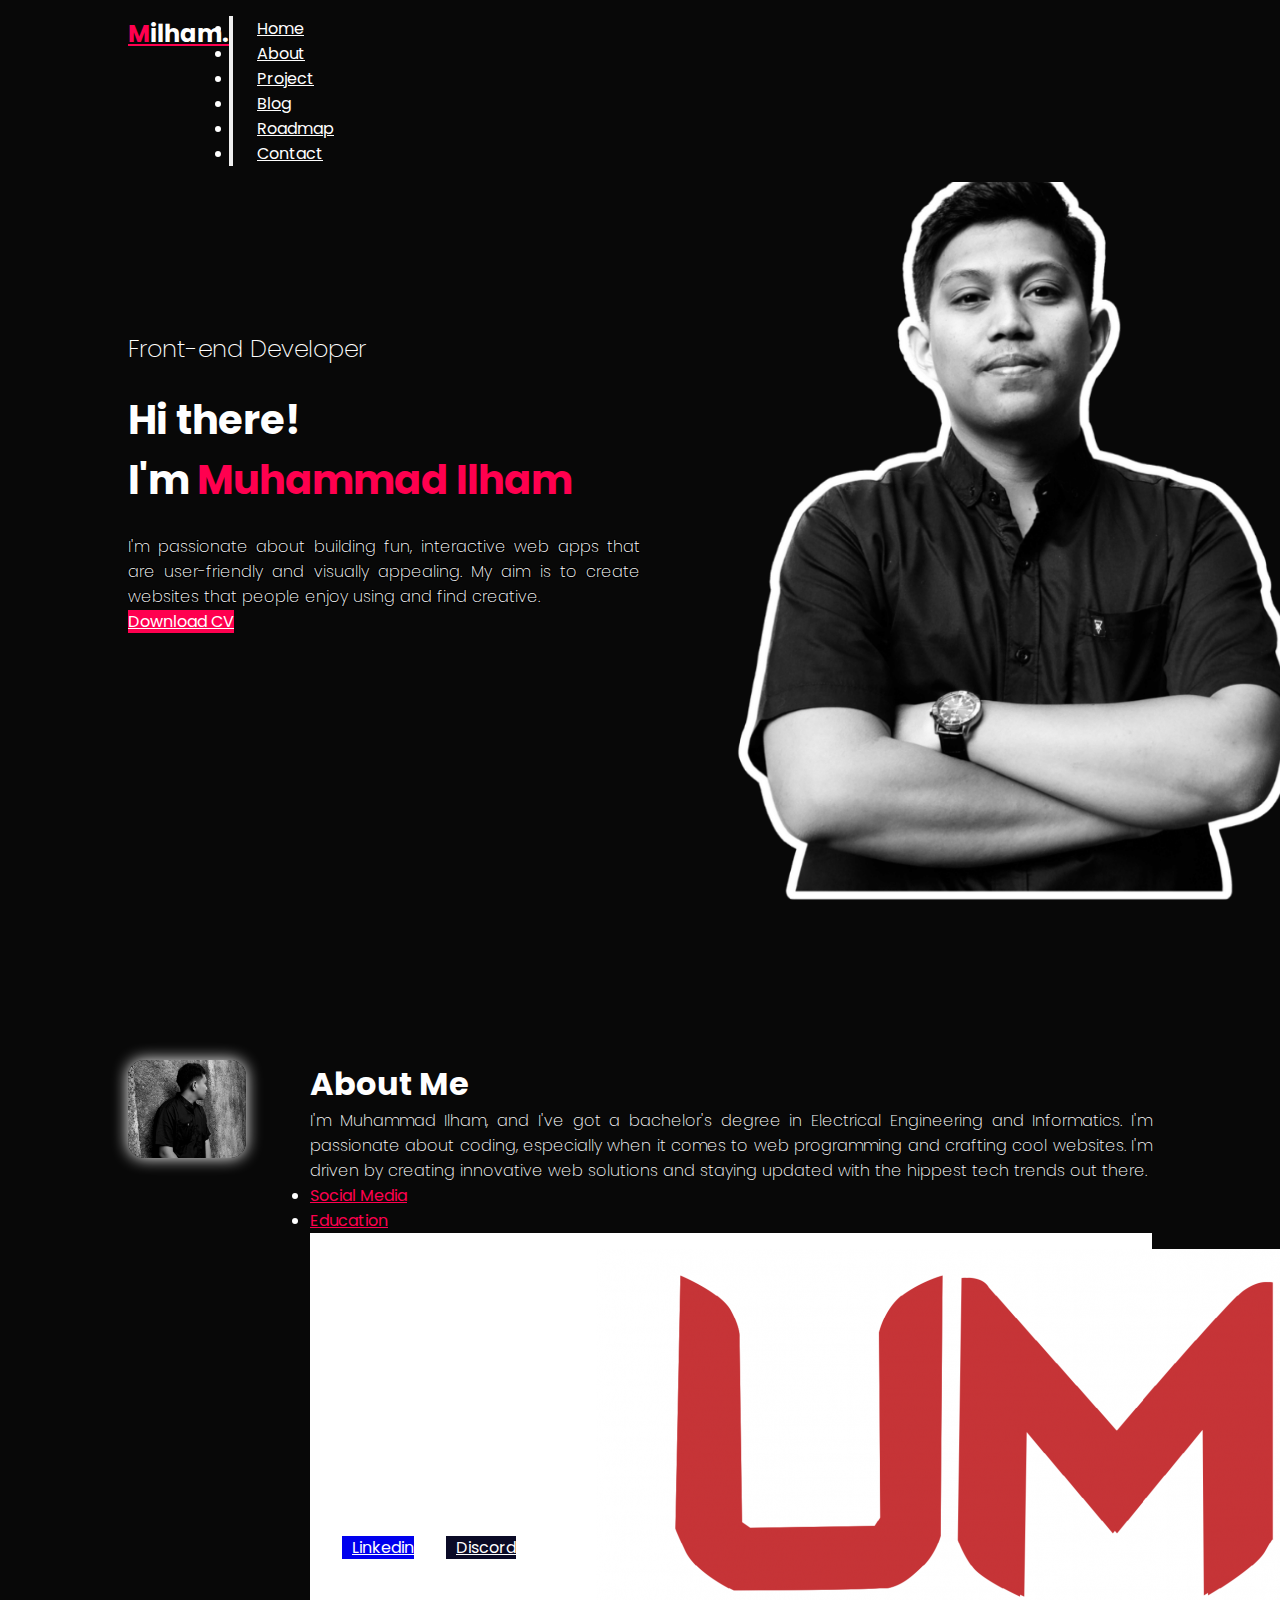
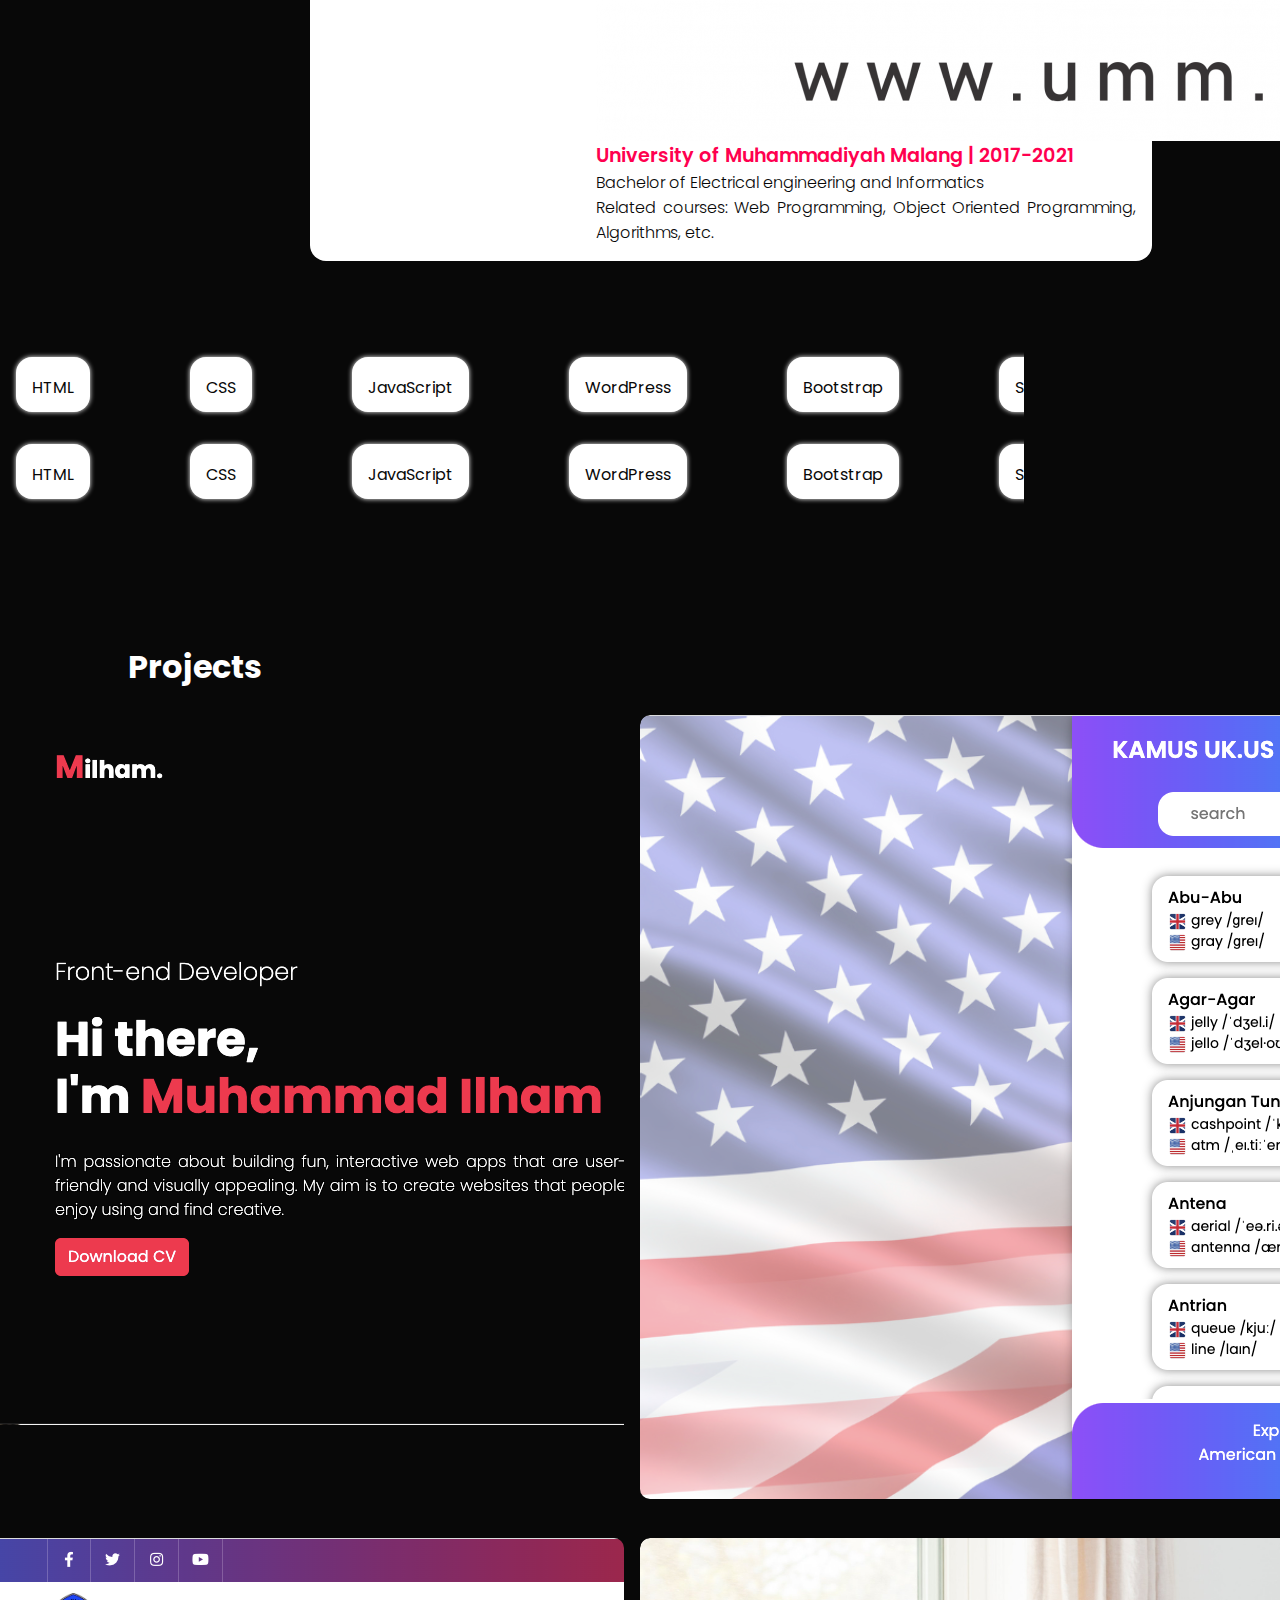
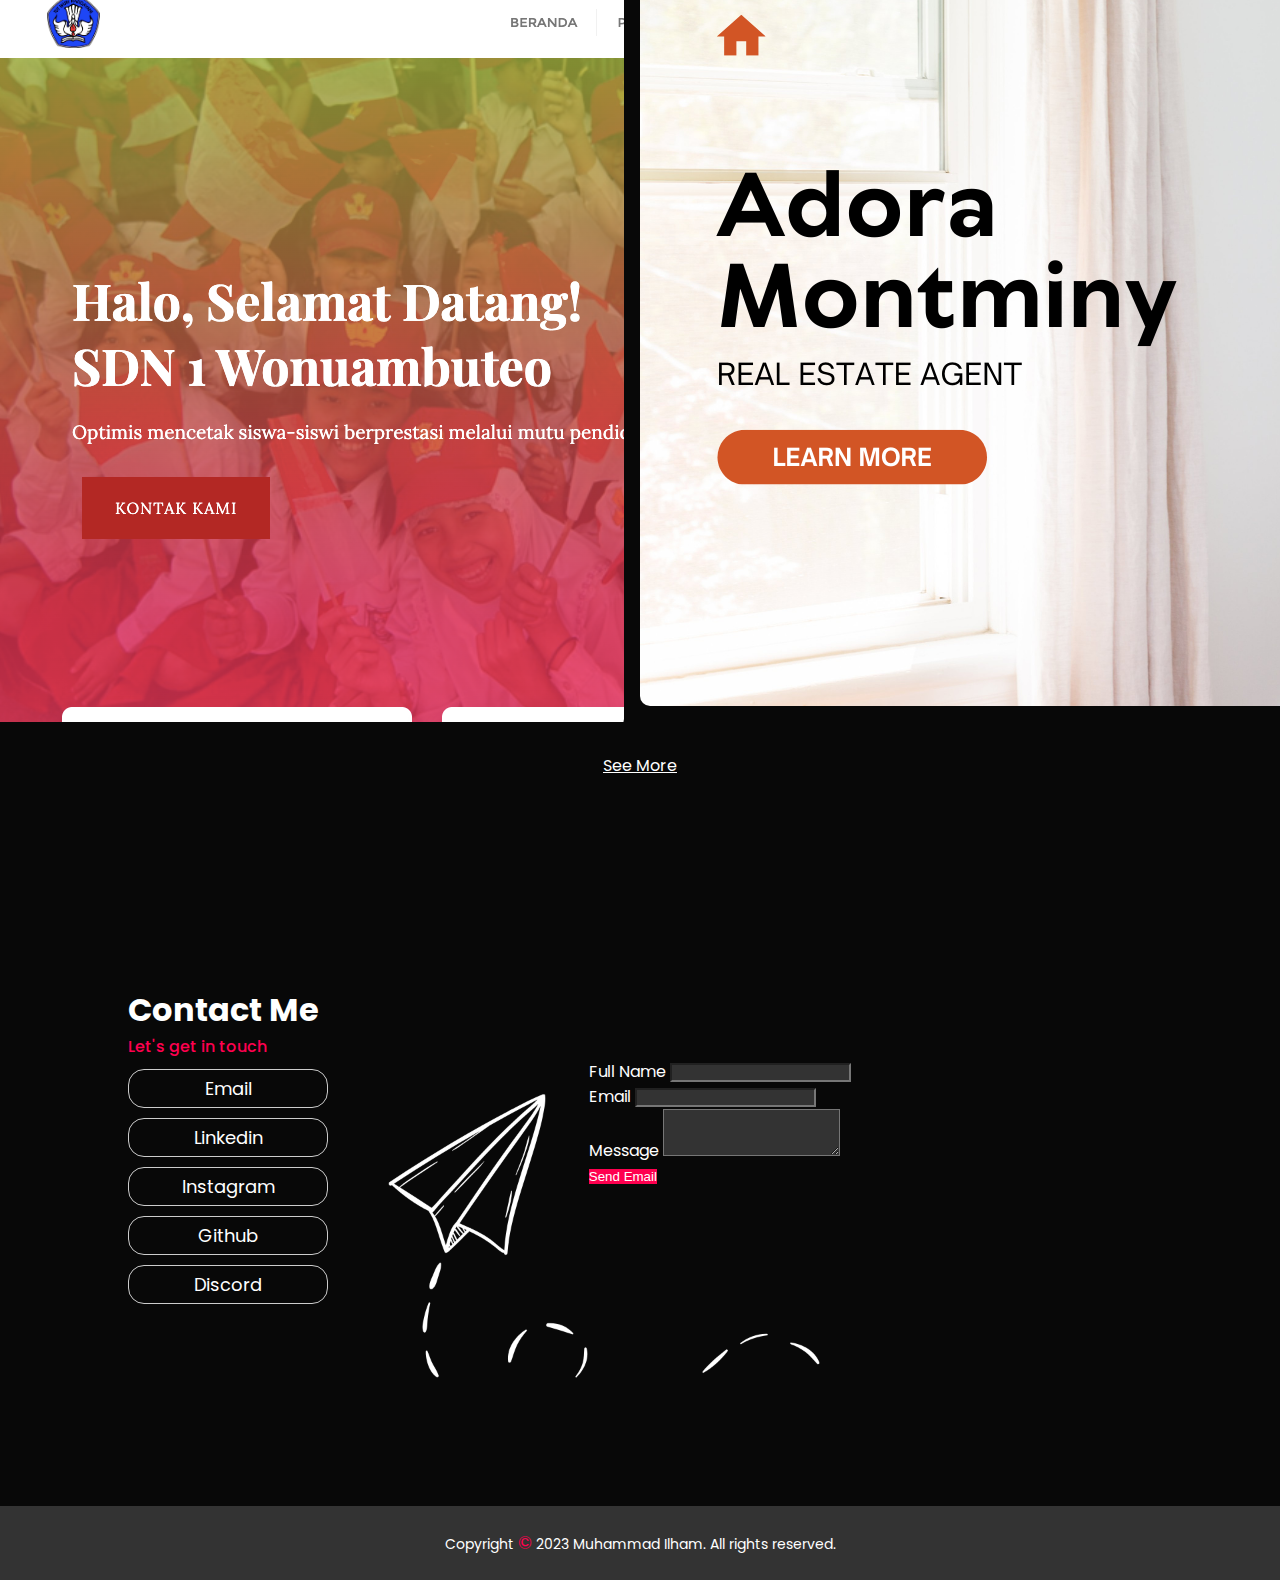
==== commit 81c3c86e: "compress img2" ====
--- a/index.html
+++ b/index.html
@@ -34,10 +34,6 @@
       referrerpolicy="no-referrer"
     />
     <!-- google fonts end -->
-
-    <!-- AOS start -->
-    <link rel="stylesheet" href="https://unpkg.com/aos@next/dist/aos.css" />
-    <!-- AOS end -->
   </head>
   <body>
     <!-- navbar start -->
@@ -67,10 +63,14 @@
               <a class="nav-link" href="#project">Project</a>
             </li>
             <li class="nav-item">
-              <a class="nav-link" href="pages/blog.html">Blog</a>
-            </li>
-            <li class="nav-item">
-              <a class="nav-link" href="">Roadmap</a>
+              <a
+                class="nav-link"
+                href="https://ilhammuhammad.my.id/pages/blog.html"
+                >Blog</a
+              >
+            </li>
+            <li class="nav-item">
+              <a class="nav-link" href="#">Roadmap</a>
             </li>
             <li class="nav-item">
               <a class="nav-link" href="#contact">Contact</a>
@@ -85,9 +85,7 @@
     <section class="hero" id="hero">
       <div class="left-column">
         <h1>Front-end Developer</h1>
-        <h2 data-aos="fade-right" data-aos-duration="2000">
-          Hi there! <br />I'm <span>Muhammad Ilham</span>
-        </h2>
+        <h2>Hi there! <br />I'm <span>Muhammad Ilham</span></h2>
         <p>
           I'm passionate about building fun, interactive web apps that are
           user-friendly and visually appealing. My aim is to create websites
@@ -487,12 +485,5 @@
     ></script>
     <script src="/js/main.js"></script>
     <!-- script end -->
-
-    <!-- Aos start -->
-    <script src="https://unpkg.com/aos@next/dist/aos.js"></script>
-    <script>
-      AOS.init();
-    </script>
-    <!-- Aos end -->
   </body>
 </html>
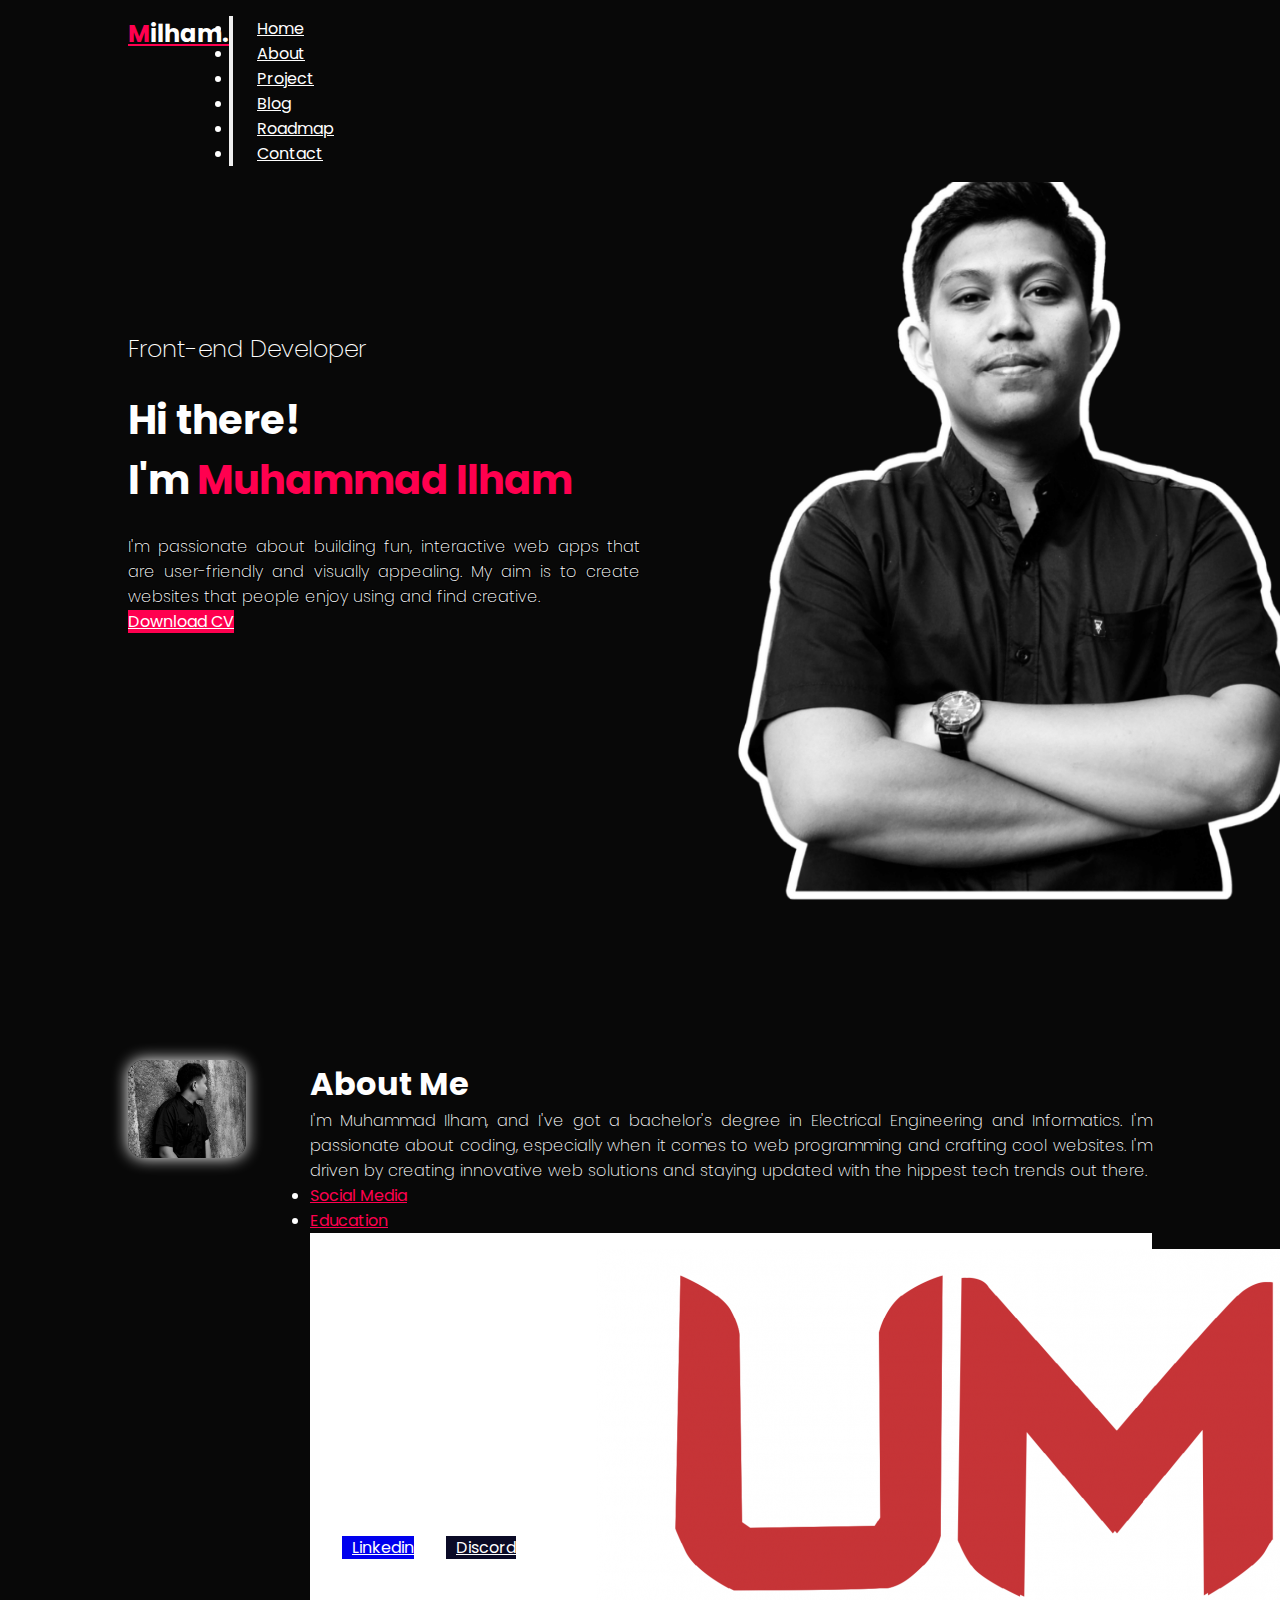
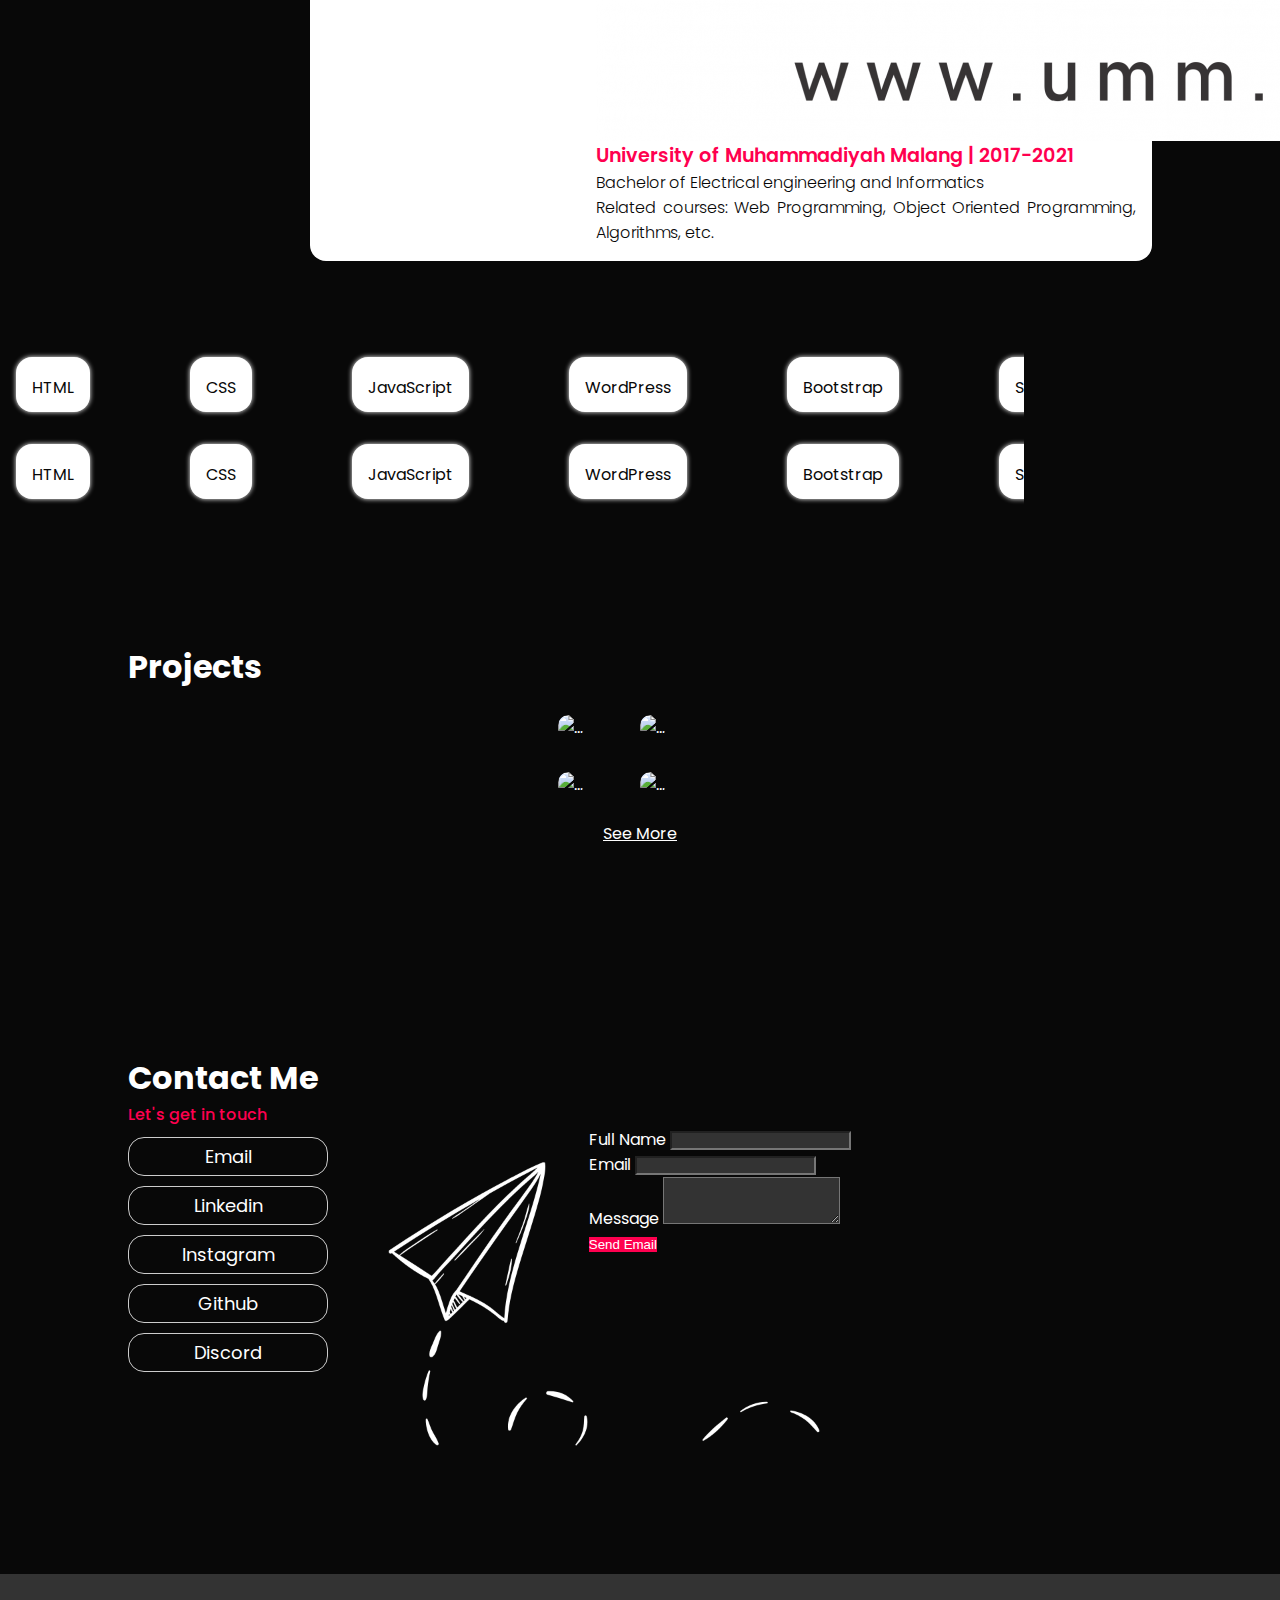
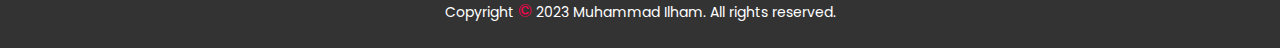
==== commit 949ac7ff: "path image" ====
--- a/index.html
+++ b/index.html
@@ -15,8 +15,8 @@
     <!-- Bootsrap end -->
 
     <!-- css start -->
-    <link rel="stylesheet" href="/css/style.css" />
-    <link rel="stylesheet" href="/css/responsive.css" />
+    <link rel="stylesheet" href="./css/style.css" />
+    <link rel="stylesheet" href="./css/responsive.css" />
     <!-- css end -->
 
     <!-- google fonts start -->
@@ -92,7 +92,7 @@
           that people enjoy using and find creative.
         </p>
         <a
-          href="/assets/file/CV_Muhammad Ilham.pdf"
+          href="./assets/file/CV_Muhammad Ilham.pdf"
           class="btn"
           download="CV_Muhammad Ilham.pdf"
           >Download CV</a
@@ -105,7 +105,7 @@
     <!-- about start -->
     <section class="about" id="about">
       <div class="left-column">
-        <img src="/assets/images/about.jpg" alt="about ilham" />
+        <img src="./assets/images/about.jpg" alt="about ilham" />
       </div>
       <div class="right-column">
         <h3>About Me</h3>
@@ -157,7 +157,7 @@
                 <div class="col-md-4 image">
                   <a href="https://www.umm.ac.id/" target="_blank">
                     <img
-                      src="/assets/images/logo-umm.png"
+                      src="./assets/images/logo-umm.png"
                       class="img-fluid rounded-start"
                       alt="logo-umm"
                     />
@@ -249,7 +249,7 @@
         <div class="col">
           <div class="card">
             <img
-              src="/assets/images/project/project1.png"
+              src="./assets/images/project/project1.jpg"
               class="card-img-top"
               alt="..."
             />
@@ -281,7 +281,7 @@
                   ></i>
                 </li>
               </ul>
-              <a href="#"
+              <a href="https://ilhammuhammad.my.id/ " target="_blank"
                 ><i class="fa-solid fa-arrow-up-right-from-square"></i
               ></a>
             </div>
@@ -290,7 +290,7 @@
         <div class="col">
           <div class="card">
             <img
-              src="/assets/images/project/project2.png"
+              src="./assets/images/project/project2.jpg"
               class="card-img-top"
               alt="..."
             />
@@ -333,7 +333,7 @@
         <div class="col">
           <div class="card">
             <img
-              src="/assets/images/project/project3.png"
+              src="./assets/images/project/project3.jpg"
               class="card-img-top"
               alt="..."
             />
@@ -371,7 +371,7 @@
         <div class="col">
           <div class="card">
             <img
-              src="/assets/images/project/project4.png"
+              src="./assets/images/project/project4.jpg"
               class="card-img-top"
               alt="..."
             />
